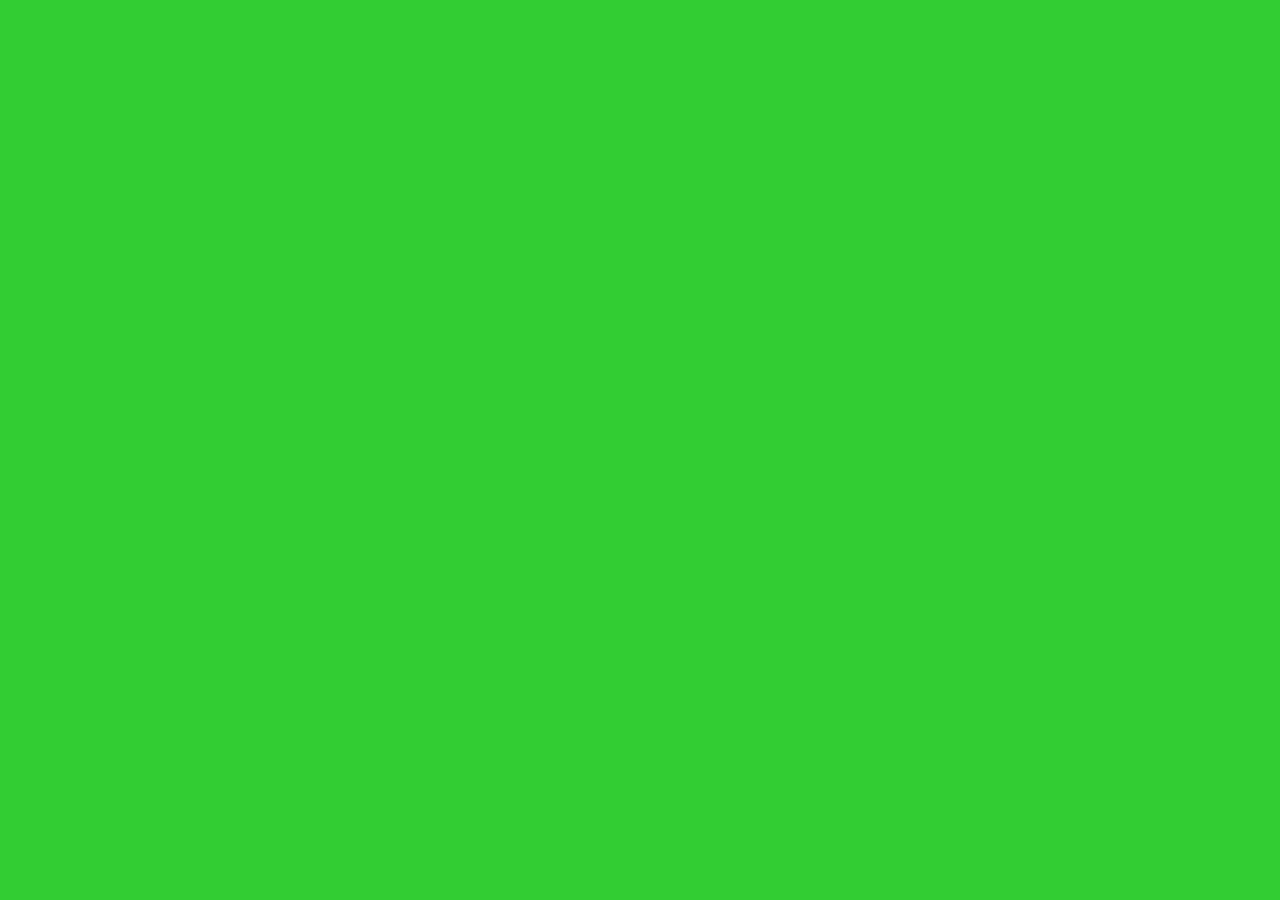
==== solution.html @ 6350dc40 "Add files via upload" ====
<!DOCTYPE html>
<html lang="en">

<!-- 
TODO: Change the background color for each device
[lightsalmon] Mobile Devices: 319px — 480px
[powderblue] iPads and Tablets: 481px — 1200px
[limegreen] Laptops: 1201px — 1600px
[seagreen] Desktops: 1601px and more
-->

<head>
  <meta charset="UTF-8">
  <meta name="viewport" content="width=device-width, initial-scale=1, minimum-scale=1" />

  <title>Document</title>
  <style>
    body {
      background-color: aquamarine;
    }

    @media (min-width: 319px) and (max-width: 480px) {
      body {
        background-color: lightsalmon;
      }
    }

    @media (min-width: 481px) and (max-width: 1200px) {
      body {
        background-color: powderblue;
      }
    }

    @media (min-width: 1201px) and (max-width: 1600px) {
      body {
        background-color: limegreen;
      }
    }

    @media (min-width: 1601px) {
      body {
        background-color: seagreen;
      }
    }
  </style>
</head>

<body>
</body>

</html>
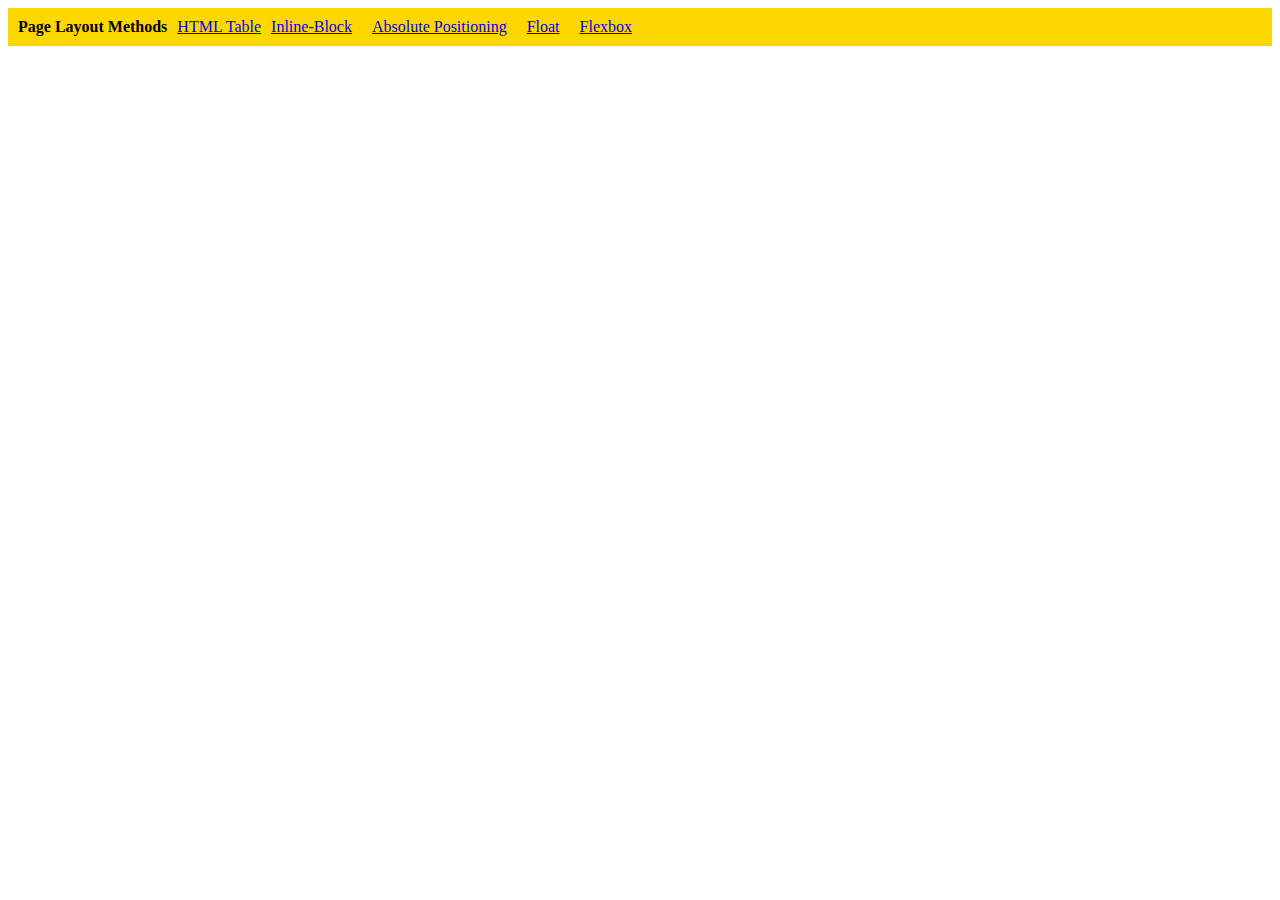
==== commit ad19db3c: "Add files via upload" ====
--- a/solution.html
+++ b/solution.html
@@ -1,51 +1,40 @@
 <!DOCTYPE html>
 <html lang="en">
 
-<!-- 
-TODO: Change the background color for each device
-[lightsalmon] Mobile Devices: 319px — 480px
-[powderblue] iPads and Tablets: 481px — 1200px
-[limegreen] Laptops: 1201px — 1600px
-[seagreen] Desktops: 1601px and more
--->
-
 <head>
   <meta charset="UTF-8">
-  <meta name="viewport" content="width=device-width, initial-scale=1, minimum-scale=1" />
-
-  <title>Document</title>
+  <meta name="viewport" content="width=device-width, initial-scale=1.0">
+  <title>Column Layout Methods</title>
   <style>
-    body {
-      background-color: aquamarine;
+    p {
+      font-weight: 700;
+      margin: 0;
     }
 
-    @media (min-width: 319px) and (max-width: 480px) {
-      body {
-        background-color: lightsalmon;
-      }
+    li {
+      list-style: none;
     }
 
-    @media (min-width: 481px) and (max-width: 1200px) {
-      body {
-        background-color: powderblue;
-      }
-    }
-
-    @media (min-width: 1201px) and (max-width: 1600px) {
-      body {
-        background-color: limegreen;
-      }
-    }
-
-    @media (min-width: 1601px) {
-      body {
-        background-color: seagreen;
-      }
+    .container {
+      padding: 10px;
+      background-color: gold;
+      display: flex;
+      gap: 10px;
     }
   </style>
 </head>
 
 <body>
+  <div class="container">
+    <p>Page Layout Methods</p>
+
+    <li><a href="./html-table.html">HTML Table</a></li>
+    <li><a href="./inline-block.html">Inline-Block</li>
+    <li><a href="./absolute-position.html">Absolute Positioning</li>
+    <li><a href="./float.html">Float</li>
+    <li><a href="./flex.html">Flexbox</li>
+
+  </div>
 </body>
 
 </html>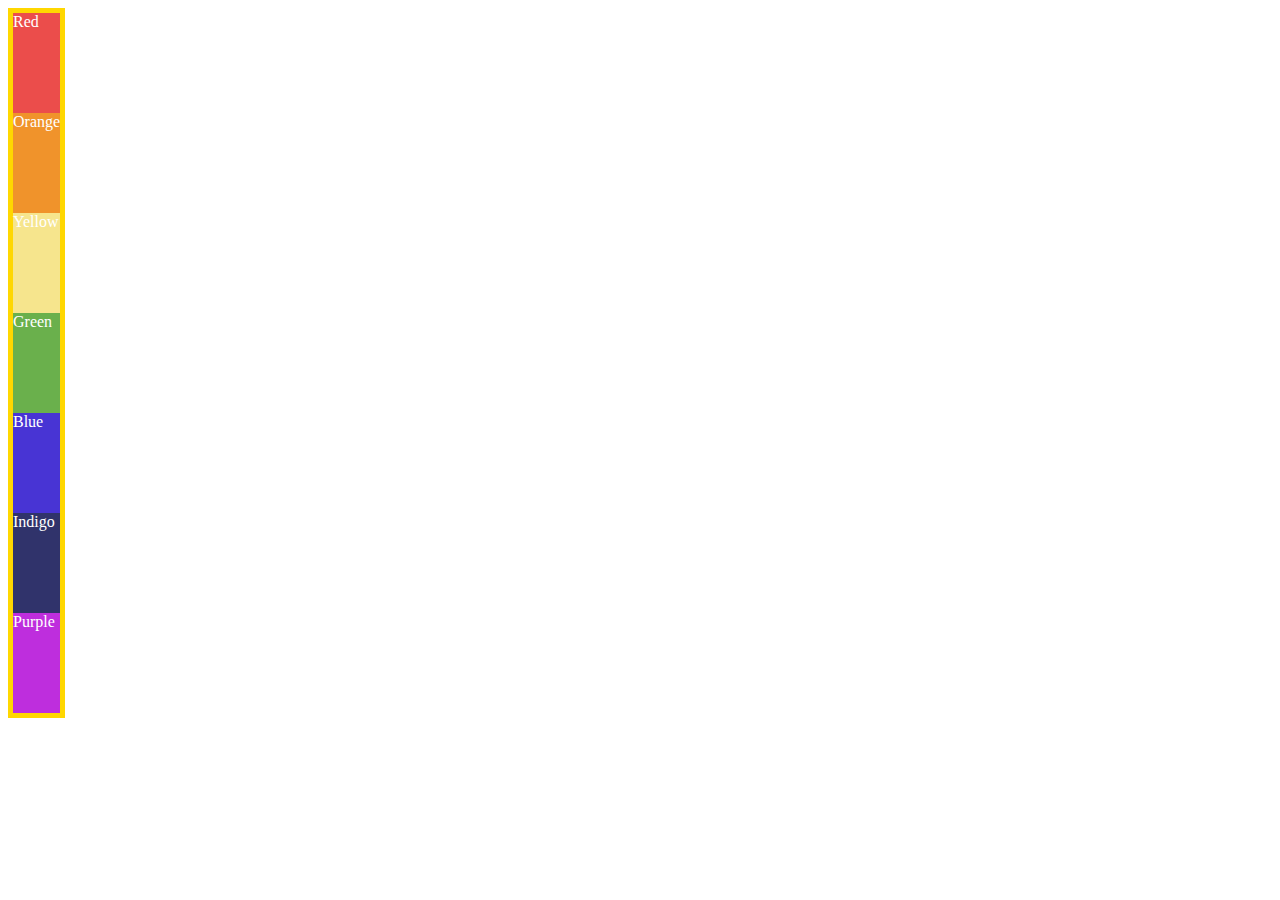
==== commit 9b144c90: "Add files via upload" ====
--- a/solution.html
+++ b/solution.html
@@ -4,36 +4,58 @@
 <head>
   <meta charset="UTF-8">
   <meta name="viewport" content="width=device-width, initial-scale=1.0">
-  <title>Column Layout Methods</title>
+  <title>Flex Direction</title>
   <style>
-    p {
-      font-weight: 700;
-      margin: 0;
+    .container {
+      color: white;
+      border: 5px solid gold;
+      display: inline-flex;
+      flex-direction: column;
     }
 
-    li {
-      list-style: none;
+    .container > * {
+      flex-basis: 100px;
     }
 
-    .container {
-      padding: 10px;
-      background-color: gold;
-      display: flex;
-      gap: 10px;
+    .red {
+      background-color: #eb4d4b;
+    }
+
+    .orange {
+      background-color: #f0932b;
+    }
+
+    .yellow {
+      background-color: #f6e58d;
+    }
+
+    .green {
+      background-color: #6ab04c;
+    }
+
+    .blue {
+      background-color: #4834d4;
+    }
+
+    .indigo {
+      background-color: #30336b;
+    }
+
+    .purple {
+      background-color: #be2edd;
     }
   </style>
 </head>
 
 <body>
   <div class="container">
-    <p>Page Layout Methods</p>
-
-    <li><a href="./html-table.html">HTML Table</a></li>
-    <li><a href="./inline-block.html">Inline-Block</li>
-    <li><a href="./absolute-position.html">Absolute Positioning</li>
-    <li><a href="./float.html">Float</li>
-    <li><a href="./flex.html">Flexbox</li>
-
+    <div class="red">Red</div>
+    <div class="orange">Orange</div>
+    <div class="yellow">Yellow</div>
+    <div class="green">Green</div>
+    <div class="blue">Blue</div>
+    <div class="indigo">Indigo</div>
+    <div class="purple">Purple</div>
   </div>
 </body>
 
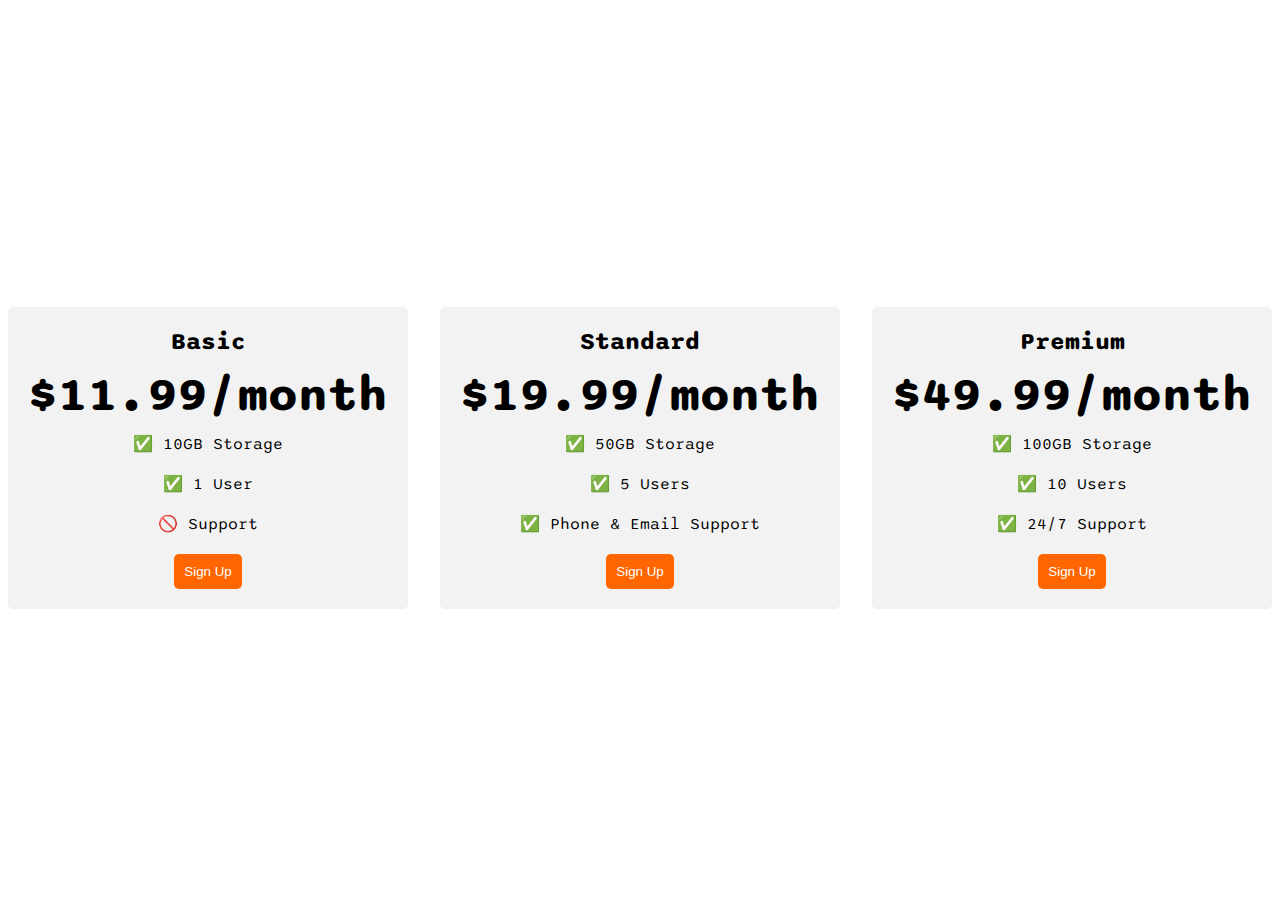
==== commit 18045062: "Add files via upload" ====
--- a/solution.html
+++ b/solution.html
@@ -1,62 +1,106 @@
 <!DOCTYPE html>
-<html lang="en">
+<html>
 
 <head>
-  <meta charset="UTF-8">
-  <meta name="viewport" content="width=device-width, initial-scale=1.0">
-  <title>Flex Direction</title>
+  <title>Flexbox Pricing Table</title>
+  <link rel="preconnect" href="https://fonts.googleapis.com">
+  <link rel="preconnect" href="https://fonts.gstatic.com" crossorigin>
+  <link href="https://fonts.googleapis.com/css2?family=Sono:wght@400;700&display=swap" rel="stylesheet">
   <style>
-    .container {
-      color: white;
-      border: 5px solid gold;
-      display: inline-flex;
-      flex-direction: column;
+    body {
+      font-family: 'Sono', sans-serif;
     }
 
-    .container > * {
-      flex-basis: 100px;
+    .pricing-container {
+      display: flex;
+      justify-content: center;
+      align-items: center;
+      height: 100vh;
+      gap: 2rem;
     }
 
-    .red {
-      background-color: #eb4d4b;
+    .pricing-plan {
+      flex: 1;
+      max-width: 400px;
+      padding: 20px;
+      background-color: #f2f2f2;
+      border-radius: 5px;
+      text-align: center;
     }
 
-    .orange {
-      background-color: #f0932b;
+    .plan-title {
+      font-size: 24px;
+      font-weight: bold;
+      margin-bottom: 10px;
     }
 
-    .yellow {
-      background-color: #f6e58d;
+    .plan-price {
+      font-size: 48px;
+      font-weight: bold;
+      margin-bottom: 10px;
     }
 
-    .green {
-      background-color: #6ab04c;
+    .plan-features {
+      list-style: none;
+      padding: 0;
+      margin: 0;
     }
 
-    .blue {
-      background-color: #4834d4;
+    .plan-features li {
+      margin-bottom: 20px;
     }
 
-    .indigo {
-      background-color: #30336b;
+    .plan-button {
+      padding: 10px;
+      background-color: #ff6600;
+      color: #fff;
+      border-radius: 5px;
+      border: none;
     }
 
-    .purple {
-      background-color: #be2edd;
+    @media (max-width: 1250px) {
+      .pricing-container {
+        flex-direction: column;
+        height: 100%;
+      }
     }
   </style>
 </head>
 
 <body>
-  <div class="container">
-    <div class="red">Red</div>
-    <div class="orange">Orange</div>
-    <div class="yellow">Yellow</div>
-    <div class="green">Green</div>
-    <div class="blue">Blue</div>
-    <div class="indigo">Indigo</div>
-    <div class="purple">Purple</div>
+  <div class="pricing-container">
+    <div class="pricing-plan">
+      <div class="plan-title">Basic</div>
+      <div class="plan-price">$11.99/month</div>
+      <ul class="plan-features">
+        <li>✅ 10GB Storage</li>
+        <li>✅ 1 User</li>
+        <li>🚫 Support</li>
+      </ul>
+      <button class="plan-button">Sign Up</a>
+    </div>
+    <div class="pricing-plan">
+      <div class="plan-title">Standard</div>
+      <div class="plan-price">$19.99/month</div>
+      <ul class="plan-features">
+        <li>✅ 50GB Storage</li>
+        <li>✅ 5 Users</li>
+        <li>✅ Phone &amp; Email Support</li>
+      </ul>
+      <button class="plan-button">Sign Up</a>
+    </div>
+    <div class="pricing-plan">
+      <div class="plan-title">Premium</div>
+      <div class="plan-price">$49.99/month</div>
+      <ul class="plan-features">
+        <li>✅ 100GB Storage</li>
+        <li>✅ 10 Users</li>
+        <li>✅ 24/7 Support</li>
+      </ul>
+      <button class="plan-button">Sign Up</a>
+    </div>
   </div>
+
 </body>
 
 </html>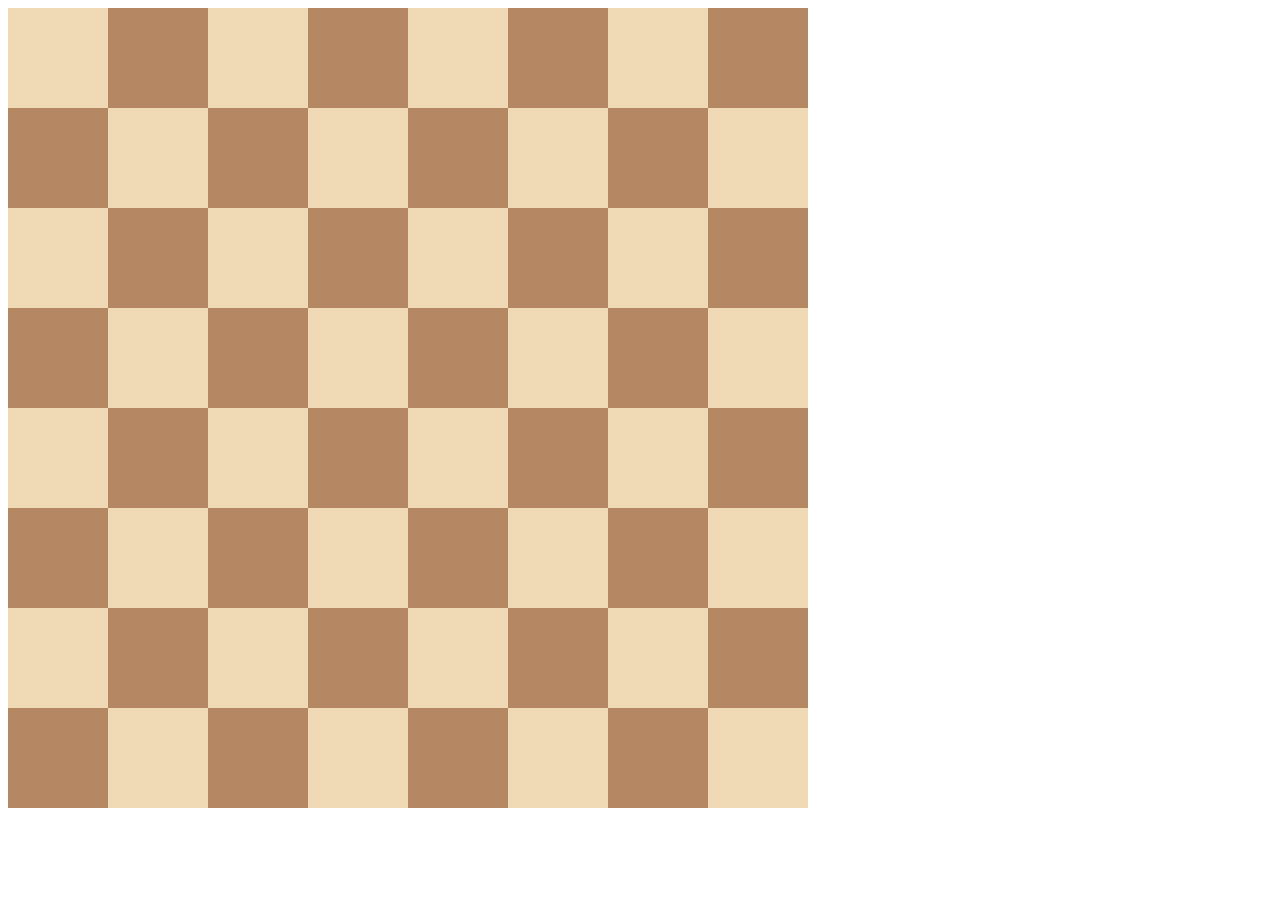
==== commit 229d019a: "Add files via upload" ====
--- a/solution.html
+++ b/solution.html
@@ -2,105 +2,96 @@
 <html>
 
 <head>
-  <title>Flexbox Pricing Table</title>
-  <link rel="preconnect" href="https://fonts.googleapis.com">
-  <link rel="preconnect" href="https://fonts.gstatic.com" crossorigin>
-  <link href="https://fonts.googleapis.com/css2?family=Sono:wght@400;700&display=swap" rel="stylesheet">
+  <title>Chessboard</title>
   <style>
-    body {
-      font-family: 'Sono', sans-serif;
+    .container {
+      width: 800px;
+      display: grid;
+      grid-template-columns: 1fr 1fr 1fr 1fr 1fr 1fr 1fr 1fr;
+      grid-template-rows: 1fr 1fr 1fr 1fr 1fr 1fr 1fr 1fr;
     }
 
-    .pricing-container {
-      display: flex;
-      justify-content: center;
-      align-items: center;
-      height: 100vh;
-      gap: 2rem;
+    .white {
+      height: 100px;
+      width: 100px;
+      background-color: #f0d9b5;
     }
 
-    .pricing-plan {
-      flex: 1;
-      max-width: 400px;
-      padding: 20px;
-      background-color: #f2f2f2;
-      border-radius: 5px;
-      text-align: center;
-    }
-
-    .plan-title {
-      font-size: 24px;
-      font-weight: bold;
-      margin-bottom: 10px;
-    }
-
-    .plan-price {
-      font-size: 48px;
-      font-weight: bold;
-      margin-bottom: 10px;
-    }
-
-    .plan-features {
-      list-style: none;
-      padding: 0;
-      margin: 0;
-    }
-
-    .plan-features li {
-      margin-bottom: 20px;
-    }
-
-    .plan-button {
-      padding: 10px;
-      background-color: #ff6600;
-      color: #fff;
-      border-radius: 5px;
-      border: none;
-    }
-
-    @media (max-width: 1250px) {
-      .pricing-container {
-        flex-direction: column;
-        height: 100%;
-      }
+    .black {
+      height: 100px;
+      width: 100px;
+      background-color: #b58863;
     }
   </style>
 </head>
 
 <body>
-  <div class="pricing-container">
-    <div class="pricing-plan">
-      <div class="plan-title">Basic</div>
-      <div class="plan-price">$11.99/month</div>
-      <ul class="plan-features">
-        <li>✅ 10GB Storage</li>
-        <li>✅ 1 User</li>
-        <li>🚫 Support</li>
-      </ul>
-      <button class="plan-button">Sign Up</a>
-    </div>
-    <div class="pricing-plan">
-      <div class="plan-title">Standard</div>
-      <div class="plan-price">$19.99/month</div>
-      <ul class="plan-features">
-        <li>✅ 50GB Storage</li>
-        <li>✅ 5 Users</li>
-        <li>✅ Phone &amp; Email Support</li>
-      </ul>
-      <button class="plan-button">Sign Up</a>
-    </div>
-    <div class="pricing-plan">
-      <div class="plan-title">Premium</div>
-      <div class="plan-price">$49.99/month</div>
-      <ul class="plan-features">
-        <li>✅ 100GB Storage</li>
-        <li>✅ 10 Users</li>
-        <li>✅ 24/7 Support</li>
-      </ul>
-      <button class="plan-button">Sign Up</a>
-    </div>
+  <div class="container">
+    <div class="white"></div>
+    <div class="black"></div>
+    <div class="white"></div>
+    <div class="black"></div>
+    <div class="white"></div>
+    <div class="black"></div>
+    <div class="white"></div>
+    <div class="black"></div>
+    <div class="black"></div>
+    <div class="white"></div>
+    <div class="black"></div>
+    <div class="white"></div>
+    <div class="black"></div>
+    <div class="white"></div>
+    <div class="black"></div>
+    <div class="white"></div>
+    <div class="white"></div>
+    <div class="black"></div>
+    <div class="white"></div>
+    <div class="black"></div>
+    <div class="white"></div>
+    <div class="black"></div>
+    <div class="white"></div>
+    <div class="black"></div>
+    <div class="black"></div>
+    <div class="white"></div>
+    <div class="black"></div>
+    <div class="white"></div>
+    <div class="black"></div>
+    <div class="white"></div>
+    <div class="black"></div>
+    <div class="white"></div>
+    <div class="white"></div>
+    <div class="black"></div>
+    <div class="white"></div>
+    <div class="black"></div>
+    <div class="white"></div>
+    <div class="black"></div>
+    <div class="white"></div>
+    <div class="black"></div>
+    <div class="black"></div>
+    <div class="white"></div>
+    <div class="black"></div>
+    <div class="white"></div>
+    <div class="black"></div>
+    <div class="white"></div>
+    <div class="black"></div>
+    <div class="white"></div>
+    <div class="white"></div>
+    <div class="black"></div>
+    <div class="white"></div>
+    <div class="black"></div>
+    <div class="white"></div>
+    <div class="black"></div>
+    <div class="white"></div>
+    <div class="black"></div>
+    <div class="black"></div>
+    <div class="white"></div>
+    <div class="black"></div>
+    <div class="white"></div>
+    <div class="black"></div>
+    <div class="white"></div>
+    <div class="black"></div>
+    <div class="white"></div>
   </div>
-
 </body>
 
 </html>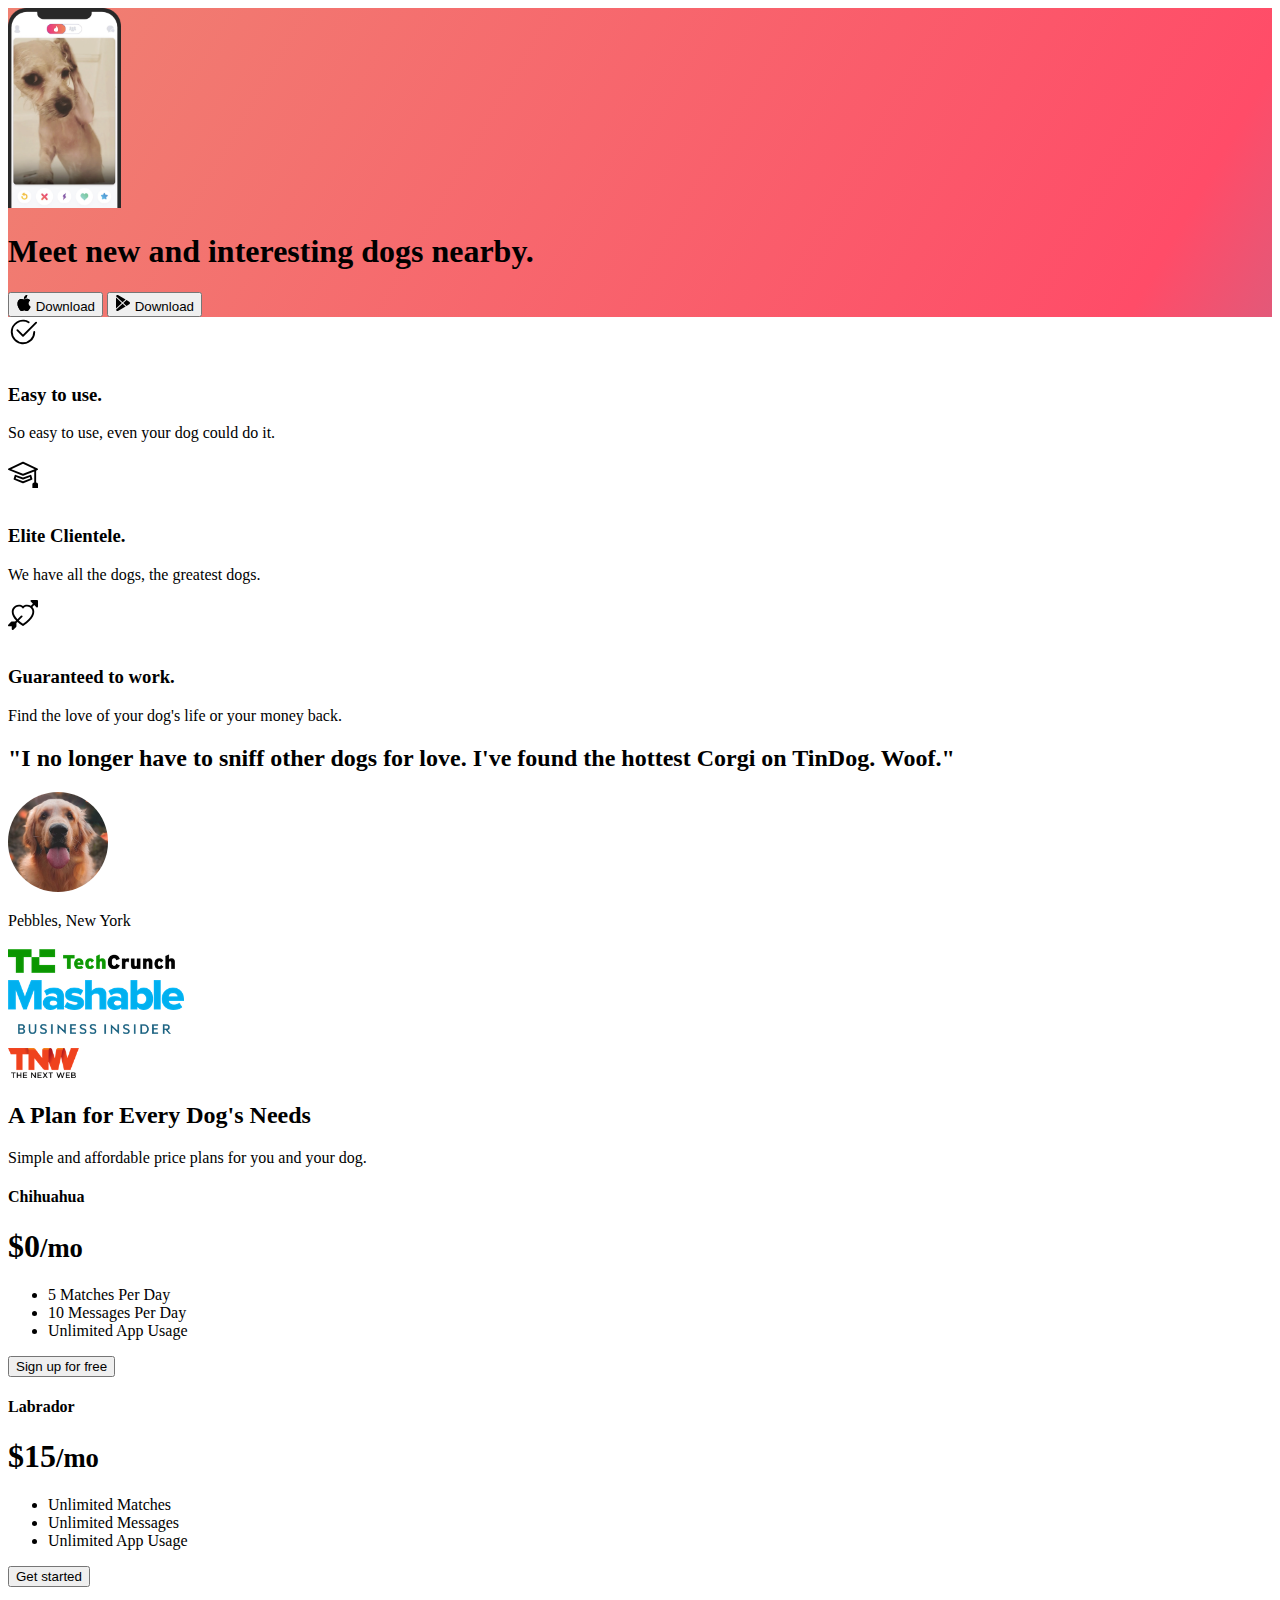
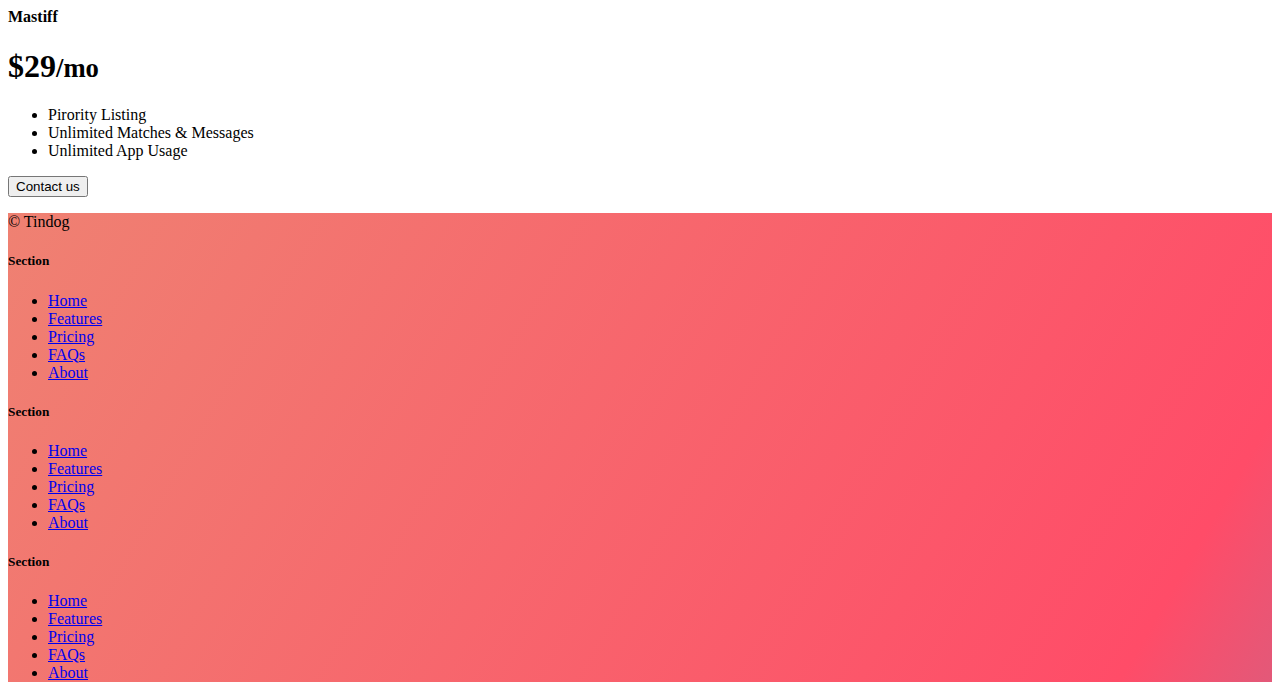
==== commit 1b728c4e: "Add files via upload" ====
--- a/solution.html
+++ b/solution.html
@@ -1,97 +1,243 @@
 <!DOCTYPE html>
-<html>
+<html lang="en">
 
 <head>
-  <title>Chessboard</title>
-  <style>
-    .container {
-      width: 800px;
-      display: grid;
-      grid-template-columns: 1fr 1fr 1fr 1fr 1fr 1fr 1fr 1fr;
-      grid-template-rows: 1fr 1fr 1fr 1fr 1fr 1fr 1fr 1fr;
-    }
-
-    .white {
-      height: 100px;
-      width: 100px;
-      background-color: #f0d9b5;
-    }
-
-    .black {
-      height: 100px;
-      width: 100px;
-      background-color: #b58863;
-    }
-  </style>
+  <meta charset="UTF-8">
+  <meta name="viewport" content="width=device-width, initial-scale=1.0">
+  <title>TinDog</title>
+  <link href="https://cdn.jsdelivr.net/npm/bootstrap@5.3.0-alpha3/dist/css/bootstrap.min.css" rel="stylesheet"
+    integrity="sha384-KK94CHFLLe+nY2dmCWGMq91rCGa5gtU4mk92HdvYe+M/SXH301p5ILy+dN9+nJOZ" crossorigin="anonymous">
+  <link rel="stylesheet" href="./css/solution.css">
 </head>
 
 <body>
-  <div class="container">
-    <div class="white"></div>
-    <div class="black"></div>
-    <div class="white"></div>
-    <div class="black"></div>
-    <div class="white"></div>
-    <div class="black"></div>
-    <div class="white"></div>
-    <div class="black"></div>
-    <div class="black"></div>
-    <div class="white"></div>
-    <div class="black"></div>
-    <div class="white"></div>
-    <div class="black"></div>
-    <div class="white"></div>
-    <div class="black"></div>
-    <div class="white"></div>
-    <div class="white"></div>
-    <div class="black"></div>
-    <div class="white"></div>
-    <div class="black"></div>
-    <div class="white"></div>
-    <div class="black"></div>
-    <div class="white"></div>
-    <div class="black"></div>
-    <div class="black"></div>
-    <div class="white"></div>
-    <div class="black"></div>
-    <div class="white"></div>
-    <div class="black"></div>
-    <div class="white"></div>
-    <div class="black"></div>
-    <div class="white"></div>
-    <div class="white"></div>
-    <div class="black"></div>
-    <div class="white"></div>
-    <div class="black"></div>
-    <div class="white"></div>
-    <div class="black"></div>
-    <div class="white"></div>
-    <div class="black"></div>
-    <div class="black"></div>
-    <div class="white"></div>
-    <div class="black"></div>
-    <div class="white"></div>
-    <div class="black"></div>
-    <div class="white"></div>
-    <div class="black"></div>
-    <div class="white"></div>
-    <div class="white"></div>
-    <div class="black"></div>
-    <div class="white"></div>
-    <div class="black"></div>
-    <div class="white"></div>
-    <div class="black"></div>
-    <div class="white"></div>
-    <div class="black"></div>
-    <div class="black"></div>
-    <div class="white"></div>
-    <div class="black"></div>
-    <div class="white"></div>
-    <div class="black"></div>
-    <div class="white"></div>
-    <div class="black"></div>
-    <div class="white"></div>
-  </div>
+
+
+  <!-- Title -->
+  <section id="title" class="gradient-background">
+
+    <div class="container col-xxl-8 px-4 pt-5">
+      <div class="row flex-lg-row-reverse align-items-center g-5 pt-5">
+        <div class="col-10 col-sm-8 col-lg-6">
+          <img src="./images/iphone.png" class="d-block mx-lg-auto img-fluid" alt="Bootstrap Themes" height="200"
+            loading="lazy">
+        </div>
+        <div class="col-lg-6">
+          <h1 class="display-5 fw-bold text-body-emphasis lh-1 mb-3">Meet new and interesting dogs nearby.</h1>
+
+          <div class="d-grid gap-2 d-md-flex justify-content-md-start">
+            <button type="button" class="btn btn-light btn-lg px-4 me-md-2"><svg xmlns="http://www.w3.org/2000/svg"
+                width="16" height="16" fill="currentColor" class="bi bi-apple mb-1" viewBox="0 0 16 16">
+                <path
+                  d="M11.182.008C11.148-.03 9.923.023 8.857 1.18c-1.066 1.156-.902 2.482-.878 2.516.024.034 1.52.087 2.475-1.258.955-1.345.762-2.391.728-2.43Zm3.314 11.733c-.048-.096-2.325-1.234-2.113-3.422.212-2.189 1.675-2.789 1.698-2.854.023-.065-.597-.79-1.254-1.157a3.692 3.692 0 0 0-1.563-.434c-.108-.003-.483-.095-1.254.116-.508.139-1.653.589-1.968.607-.316.018-1.256-.522-2.267-.665-.647-.125-1.333.131-1.824.328-.49.196-1.422.754-2.074 2.237-.652 1.482-.311 3.83-.067 4.56.244.729.625 1.924 1.273 2.796.576.984 1.34 1.667 1.659 1.899.319.232 1.219.386 1.843.067.502-.308 1.408-.485 1.766-.472.357.013 1.061.154 1.782.539.571.197 1.111.115 1.652-.105.541-.221 1.324-1.059 2.238-2.758.347-.79.505-1.217.473-1.282Z" />
+                <path
+                  d="M11.182.008C11.148-.03 9.923.023 8.857 1.18c-1.066 1.156-.902 2.482-.878 2.516.024.034 1.52.087 2.475-1.258.955-1.345.762-2.391.728-2.43Zm3.314 11.733c-.048-.096-2.325-1.234-2.113-3.422.212-2.189 1.675-2.789 1.698-2.854.023-.065-.597-.79-1.254-1.157a3.692 3.692 0 0 0-1.563-.434c-.108-.003-.483-.095-1.254.116-.508.139-1.653.589-1.968.607-.316.018-1.256-.522-2.267-.665-.647-.125-1.333.131-1.824.328-.49.196-1.422.754-2.074 2.237-.652 1.482-.311 3.83-.067 4.56.244.729.625 1.924 1.273 2.796.576.984 1.34 1.667 1.659 1.899.319.232 1.219.386 1.843.067.502-.308 1.408-.485 1.766-.472.357.013 1.061.154 1.782.539.571.197 1.111.115 1.652-.105.541-.221 1.324-1.059 2.238-2.758.347-.79.505-1.217.473-1.282Z" />
+              </svg> Download</button>
+            <button type="button" class="btn btn-outline-light btn-lg px-4"><svg xmlns="http://www.w3.org/2000/svg"
+                width="16" height="16" fill="currentColor" class="bi bi-google-play mb-1" viewBox="0 0 16 16">
+                <path
+                  d="M14.222 9.374c1.037-.61 1.037-2.137 0-2.748L11.528 5.04 8.32 8l3.207 2.96 2.694-1.586Zm-3.595 2.116L7.583 8.68 1.03 14.73c.201 1.029 1.36 1.61 2.303 1.055l7.294-4.295ZM1 13.396V2.603L6.846 8 1 13.396ZM1.03 1.27l6.553 6.05 3.044-2.81L3.333.215C2.39-.341 1.231.24 1.03 1.27Z" />
+              </svg> Download</button>
+          </div>
+        </div>
+      </div>
+    </div>
+  </section>
+  <!-- Features -->
+  <section id="features">
+    <div class="container mt-5">
+      <div class="row g-4 py-5 row-cols-1 row-cols-lg-3">
+        <div class="col d-flex align-items-start">
+          <div
+            class="icon-square text-body-emphasis bg-body-secondary d-inline-flex align-items-center justify-content-center fs-4 flex-shrink-0 me-3">
+            <svg xmlns="http://www.w3.org/2000/svg" height="30" fill="currentColor" class="bi bi-check2-circle"
+              viewBox="0 0 16 16">
+              <path
+                d="M2.5 8a5.5 5.5 0 0 1 8.25-4.764.5.5 0 0 0 .5-.866A6.5 6.5 0 1 0 14.5 8a.5.5 0 0 0-1 0 5.5 5.5 0 1 1-11 0z" />
+              <path
+                d="M15.354 3.354a.5.5 0 0 0-.708-.708L8 9.293 5.354 6.646a.5.5 0 1 0-.708.708l3 3a.5.5 0 0 0 .708 0l7-7z" />
+            </svg>
+          </div>
+          <div>
+            <h3 class="fs-2">Easy to use.</h3>
+            <p>So easy to use, even your dog could do it.</p>
+
+          </div>
+        </div>
+        <div class="col d-flex align-items-start">
+          <div
+            class="icon-square text-body-emphasis bg-body-secondary d-inline-flex align-items-center justify-content-center fs-4 flex-shrink-0 me-3">
+            <svg xmlns="http://www.w3.org/2000/svg" height="30" fill="currentColor" class="bi bi-mortarboard"
+              viewBox="0 0 16 16">
+              <path
+                d="M8.211 2.047a.5.5 0 0 0-.422 0l-7.5 3.5a.5.5 0 0 0 .025.917l7.5 3a.5.5 0 0 0 .372 0L14 7.14V13a1 1 0 0 0-1 1v2h3v-2a1 1 0 0 0-1-1V6.739l.686-.275a.5.5 0 0 0 .025-.917l-7.5-3.5ZM8 8.46 1.758 5.965 8 3.052l6.242 2.913L8 8.46Z" />
+              <path
+                d="M4.176 9.032a.5.5 0 0 0-.656.327l-.5 1.7a.5.5 0 0 0 .294.605l4.5 1.8a.5.5 0 0 0 .372 0l4.5-1.8a.5.5 0 0 0 .294-.605l-.5-1.7a.5.5 0 0 0-.656-.327L8 10.466 4.176 9.032Zm-.068 1.873.22-.748 3.496 1.311a.5.5 0 0 0 .352 0l3.496-1.311.22.748L8 12.46l-3.892-1.556Z" />
+            </svg>
+          </div>
+          <div>
+            <h3 class="fs-2">Elite Clientele.</h3>
+            <p>We have all the dogs, the greatest dogs.</p>
+
+          </div>
+        </div>
+        <div class="col d-flex align-items-start">
+          <div
+            class="icon-square text-body-emphasis bg-body-secondary d-inline-flex align-items-center justify-content-center fs-4 flex-shrink-0 me-3">
+            <svg xmlns="http://www.w3.org/2000/svg" height="30" fill="currentColor" class="bi bi-arrow-through-heart"
+              viewBox="0 0 16 16">
+              <path fill-rule="evenodd"
+                d="M2.854 15.854A.5.5 0 0 1 2 15.5V14H.5a.5.5 0 0 1-.354-.854l1.5-1.5A.5.5 0 0 1 2 11.5h1.793l.53-.53c-.771-.802-1.328-1.58-1.704-2.32-.798-1.575-.775-2.996-.213-4.092C3.426 2.565 6.18 1.809 8 3.233c1.25-.98 2.944-.928 4.212-.152L13.292 2 12.147.854A.5.5 0 0 1 12.5 0h3a.5.5 0 0 1 .5.5v3a.5.5 0 0 1-.854.354L14 2.707l-1.006 1.006c.236.248.44.531.6.845.562 1.096.585 2.517-.213 4.092-.793 1.563-2.395 3.288-5.105 5.08L8 13.912l-.276-.182a21.86 21.86 0 0 1-2.685-2.062l-.539.54V14a.5.5 0 0 1-.146.354l-1.5 1.5Zm2.893-4.894A20.419 20.419 0 0 0 8 12.71c2.456-1.666 3.827-3.207 4.489-4.512.679-1.34.607-2.42.215-3.185-.817-1.595-3.087-2.054-4.346-.761L8 4.62l-.358-.368c-1.259-1.293-3.53-.834-4.346.761-.392.766-.464 1.845.215 3.185.323.636.815 1.33 1.519 2.065l1.866-1.867a.5.5 0 1 1 .708.708L5.747 10.96Z" />
+            </svg>
+          </div>
+          <div>
+            <h3 class="fs-2">Guaranteed to work.</h3>
+            <p>Find the love of your dog's life or your money back.</p>
+
+          </div>
+        </div>
+      </div>
+    </div>
+  </section>
+  <!-- Testimonial -->
+  <section id="testimonial">
+    <div class="my-5">
+      <div class="p-5 text-center bg-body-tertiary">
+        <div class="container py-5">
+          <h2 class="text-body-emphasis">"I no longer have to sniff other dogs for love. I've found the hottest Corgi on
+            TinDog. Woof."</h2>
+          <img class="profile-img mt-5" src="./images/dog-img.jpg" alt="dog image">
+          <p class="col-lg-8 mx-auto lead mt-2">
+            Pebbles, New York
+          </p>
+        </div>
+
+        <div class="container">
+          <div class="row">
+            <div class="col-lg-3 col-sm-12">
+              <img src="./images/techcrunch.png" alt="techcrunch" height="30">
+            </div>
+            <div class="col-lg-3 col-sm-12">
+              <img src="./images/mashable.png" alt="mashable" height="30">
+            </div>
+            <div class="col-lg-3 col-sm-12">
+              <img src="./images/bizinsider.png" alt="bizinsider" height="30">
+            </div>
+            <div class="col-lg-3 col-sm-12">
+              <img src="./images/tnw.png" alt="tnw" height="30">
+            </div>
+          </div>
+        </div>
+      </div>
+    </div>
+  </section>
+  <!-- Pricing -->
+  <section id="pricing">
+    <div class="container">
+      <div class="pricing-header p-3 pb-md-4 mx-auto text-center">
+        <h2 class="display-4 fw-normal">A Plan for Every Dog's Needs</h2>
+        <p class="fs-5 text-body-secondary">Simple and affordable price plans for you and your dog.
+      </div>
+      <div class="row row-cols-1 row-cols-md-3 mb-3 text-center">
+        <div class="col">
+          <div class="card mb-4 rounded-3 shadow-sm">
+            <div class="card-header py-3">
+              <h4 class="my-0 fw-normal">Chihuahua</h4>
+            </div>
+            <div class="card-body">
+              <h1 class="card-title pricing-card-title">$0<small class="text-body-secondary fw-light">/mo</small></h1>
+              <ul class="list-unstyled mt-3 mb-4">
+                <li>5 Matches Per Day</li>
+                <li>10 Messages Per Day</li>
+                <li>Unlimited App Usage</li>
+              </ul>
+              <button type="button" class="w-100 btn btn-lg btn-outline-dark">Sign up for free</button>
+            </div>
+          </div>
+        </div>
+        <div class="col">
+          <div class="card mb-4 rounded-3 shadow-sm">
+            <div class="card-header py-3">
+              <h4 class="my-0 fw-normal">Labrador</h4>
+            </div>
+            <div class="card-body">
+              <h1 class="card-title pricing-card-title">$15<small class="text-body-secondary fw-light">/mo</small></h1>
+              <ul class="list-unstyled mt-3 mb-4">
+                <li>Unlimited Matches</li>
+                <li>Unlimited Messages</li>
+                <li>Unlimited App Usage</li>
+              </ul>
+              <button type="button" class="w-100 btn btn-lg btn-dark">Get started</button>
+            </div>
+          </div>
+        </div>
+        <div class="col">
+          <div class="card mb-4 rounded-3 shadow-sm border-dark">
+            <div class="card-header py-3 text-bg-dark border-dark">
+              <h4 class="my-0 fw-normal">Mastiff</h4>
+            </div>
+            <div class="card-body">
+              <h1 class="card-title pricing-card-title">$29<small class="text-body-secondary fw-light">/mo</small></h1>
+              <ul class="list-unstyled mt-3 mb-4">
+                <li>Pirority Listing</li>
+                <li>Unlimited Matches & Messages</li>
+                <li>Unlimited App Usage</li>
+              </ul>
+              <button type="button" class="w-100 btn btn-lg btn-dark">Contact us</button>
+            </div>
+          </div>
+        </div>
+      </div>
+    </div>
+  </section>
+  <!-- Footer -->
+  <section id="contact" class="gradient-background">
+    <div class="container ">
+      <footer class="row row-cols-1 row-cols-sm-2 row-cols-md-5 py-5 mt-5 border-top">
+        <div class="col mb-3">
+
+          <p class="text-body-secondary">© Tindog</p>
+        </div>
+
+        <div class="col mb-3">
+
+        </div>
+
+        <div class="col mb-3">
+          <h5>Section</h5>
+          <ul class="nav flex-column">
+            <li class="nav-item mb-2"><a href="#" class="nav-link p-0 text-body-secondary">Home</a></li>
+            <li class="nav-item mb-2"><a href="#" class="nav-link p-0 text-body-secondary">Features</a></li>
+            <li class="nav-item mb-2"><a href="#" class="nav-link p-0 text-body-secondary">Pricing</a></li>
+            <li class="nav-item mb-2"><a href="#" class="nav-link p-0 text-body-secondary">FAQs</a></li>
+            <li class="nav-item mb-2"><a href="#" class="nav-link p-0 text-body-secondary">About</a></li>
+          </ul>
+        </div>
+
+        <div class="col mb-3">
+          <h5>Section</h5>
+          <ul class="nav flex-column">
+            <li class="nav-item mb-2"><a href="#" class="nav-link p-0 text-body-secondary">Home</a></li>
+            <li class="nav-item mb-2"><a href="#" class="nav-link p-0 text-body-secondary">Features</a></li>
+            <li class="nav-item mb-2"><a href="#" class="nav-link p-0 text-body-secondary">Pricing</a></li>
+            <li class="nav-item mb-2"><a href="#" class="nav-link p-0 text-body-secondary">FAQs</a></li>
+            <li class="nav-item mb-2"><a href="#" class="nav-link p-0 text-body-secondary">About</a></li>
+          </ul>
+        </div>
+
+        <div class="col mb-3">
+          <h5>Section</h5>
+          <ul class="nav flex-column">
+            <li class="nav-item mb-2"><a href="#" class="nav-link p-0 text-body-secondary">Home</a></li>
+            <li class="nav-item mb-2"><a href="#" class="nav-link p-0 text-body-secondary">Features</a></li>
+            <li class="nav-item mb-2"><a href="#" class="nav-link p-0 text-body-secondary">Pricing</a></li>
+            <li class="nav-item mb-2"><a href="#" class="nav-link p-0 text-body-secondary">FAQs</a></li>
+            <li class="nav-item mb-2"><a href="#" class="nav-link p-0 text-body-secondary">About</a></li>
+          </ul>
+        </div>
+      </footer>
+    </div>
+  </section>
 </body>
 
 </html>--- a/css/solution.css
+++ b/css/solution.css
@@ -0,0 +1,28 @@
+.gradient-background {
+  background: linear-gradient(300deg, #00bfff, #ff4c68, #ef8172);
+  background-size: 180% 180%;
+  animation: gradient-animation 18s ease infinite;
+}
+
+@keyframes gradient-animation {
+  0% {
+    background-position: 0% 50%;
+  }
+  50% {
+    background-position: 100% 50%;
+  }
+  100% {
+    background-position: 0% 50%;
+  }
+}
+
+.icon-square {
+  width: 3rem;
+  height: 3rem;
+  border-radius: 0.75rem;
+}
+
+.profile-img {
+  border-radius: 50%;
+  height: 100px;
+}
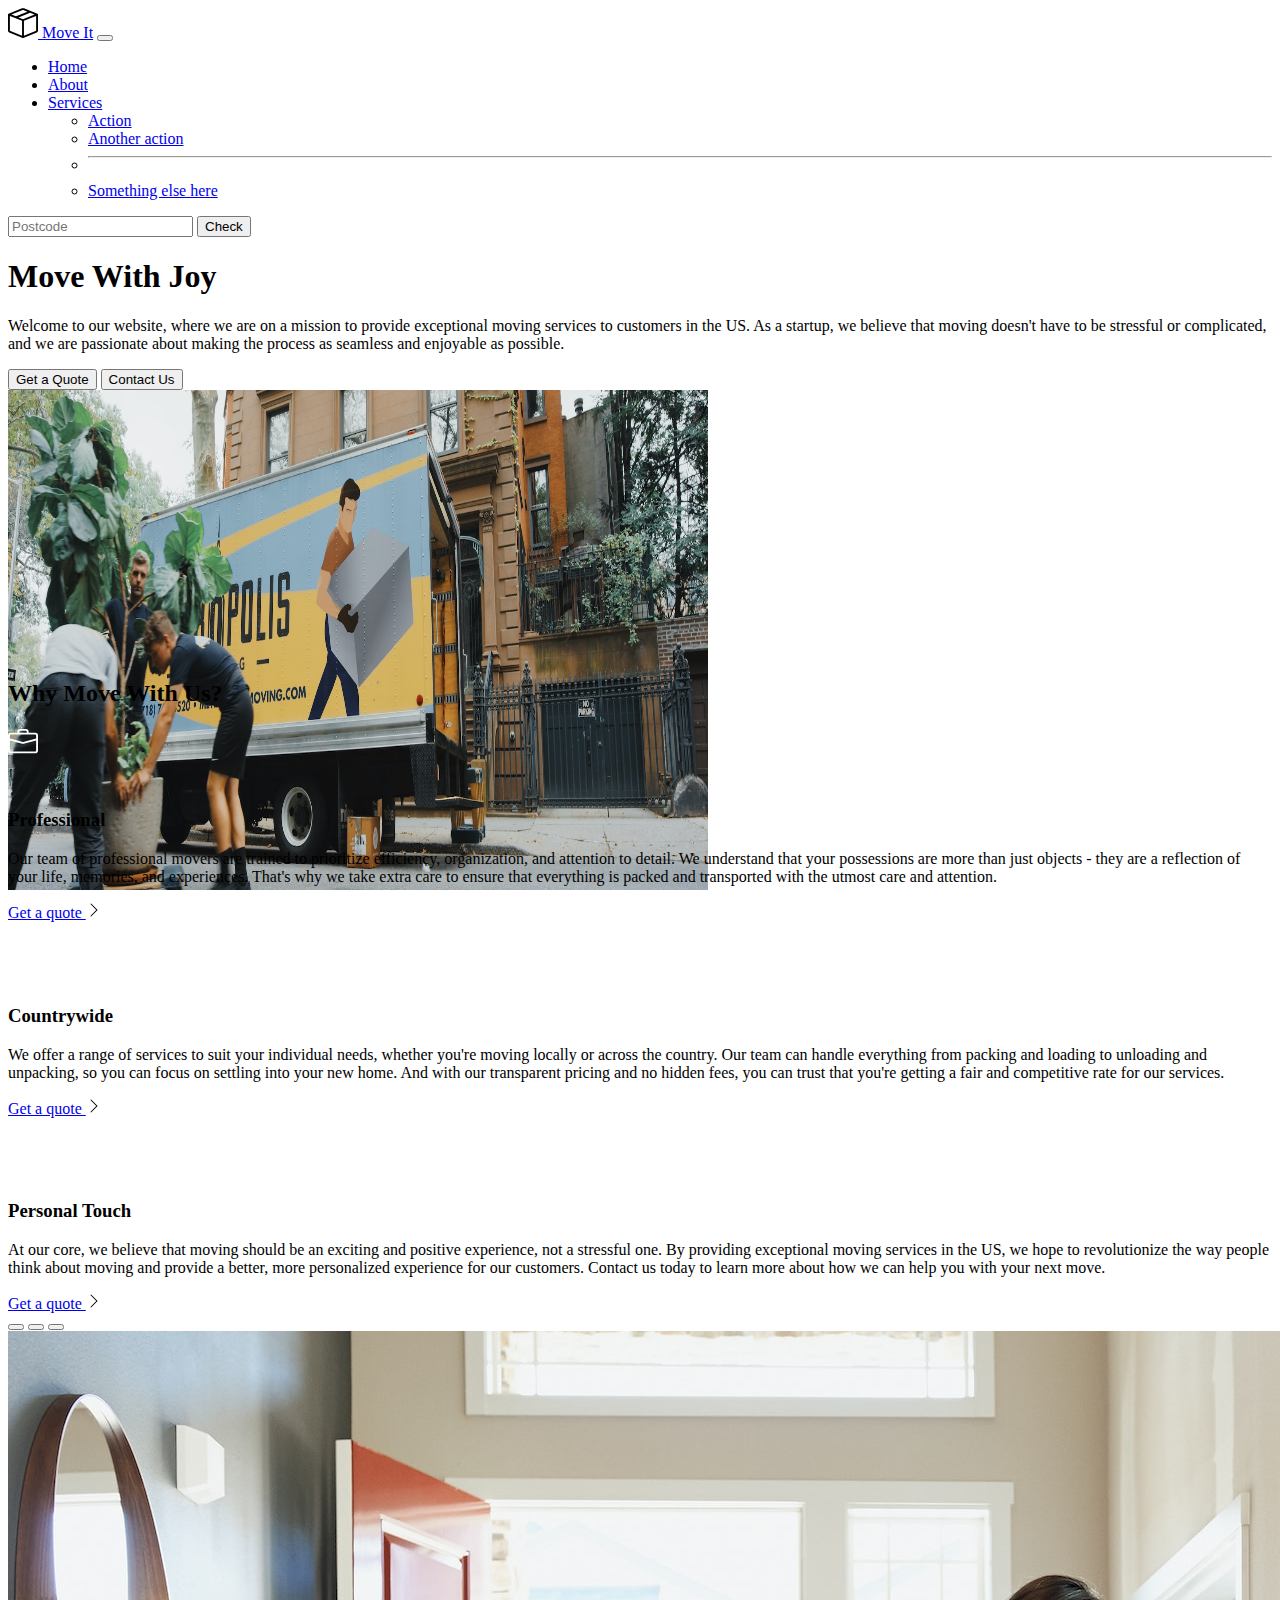
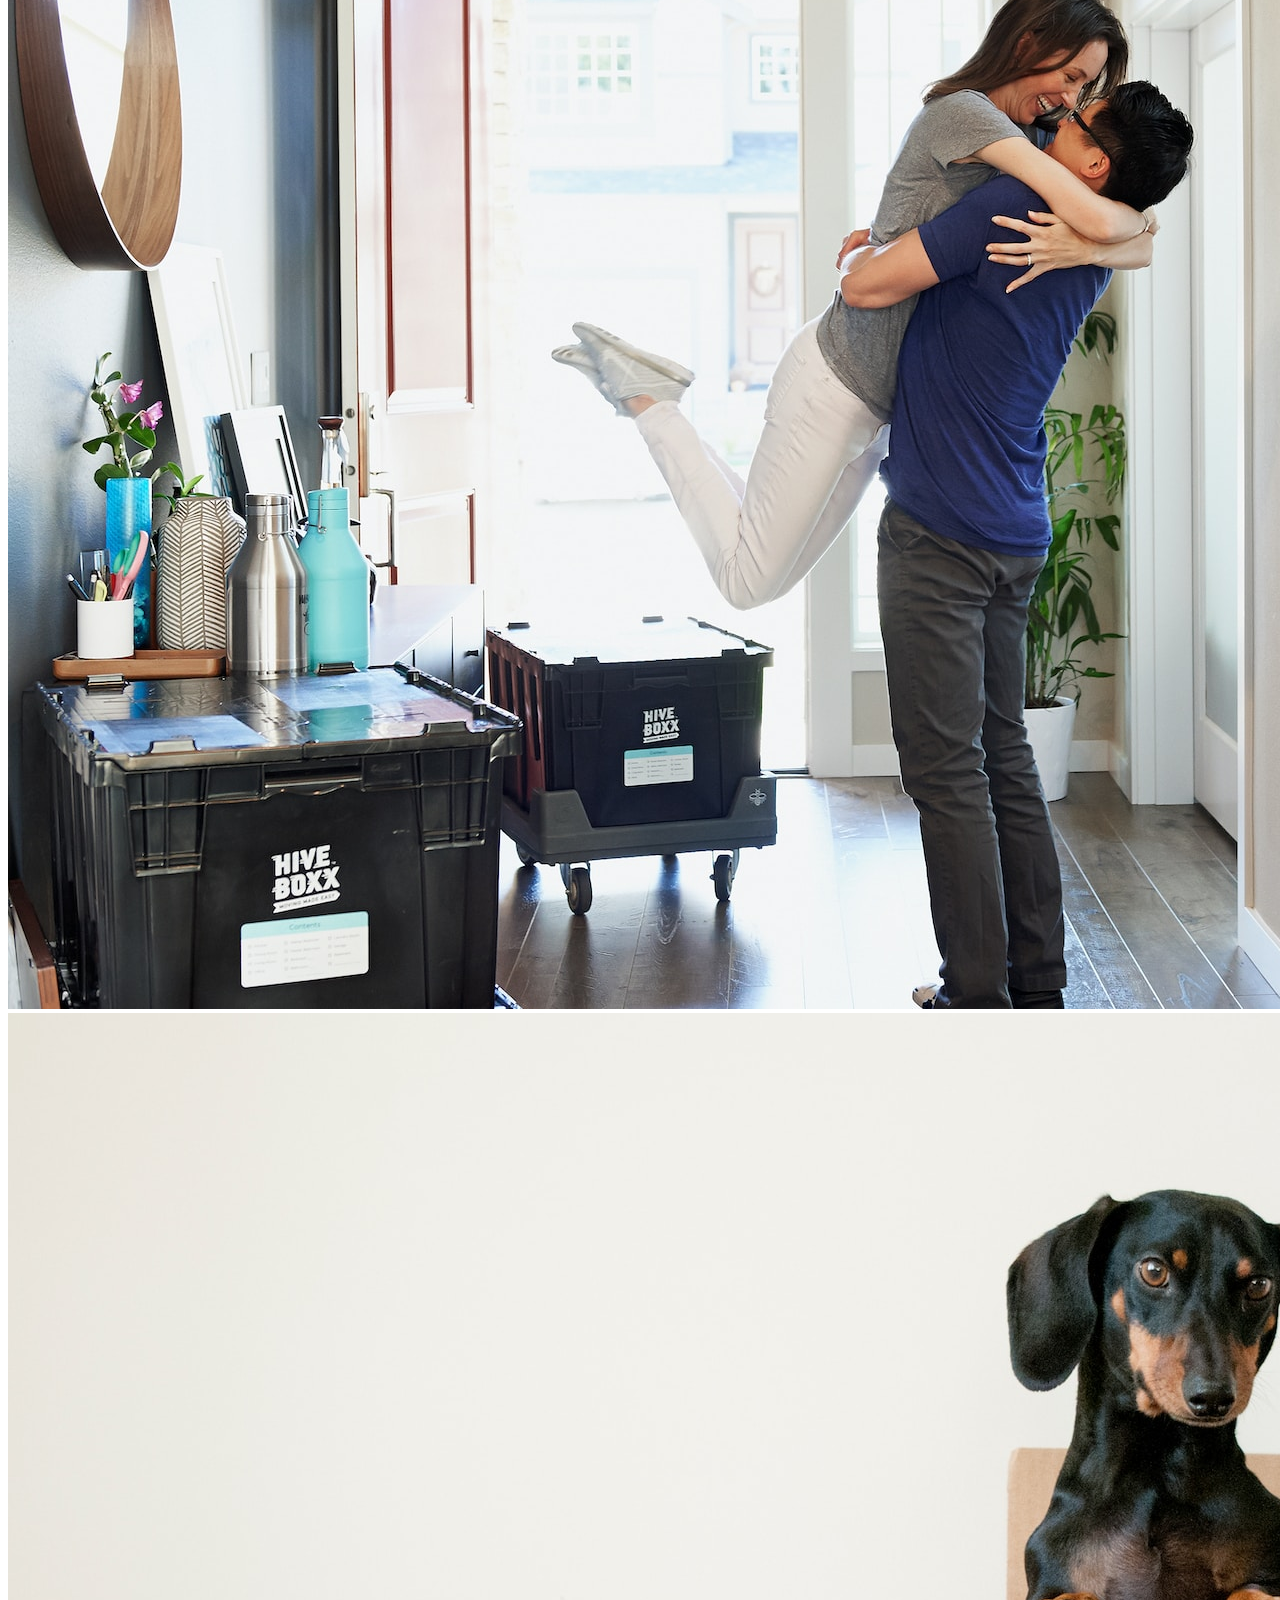
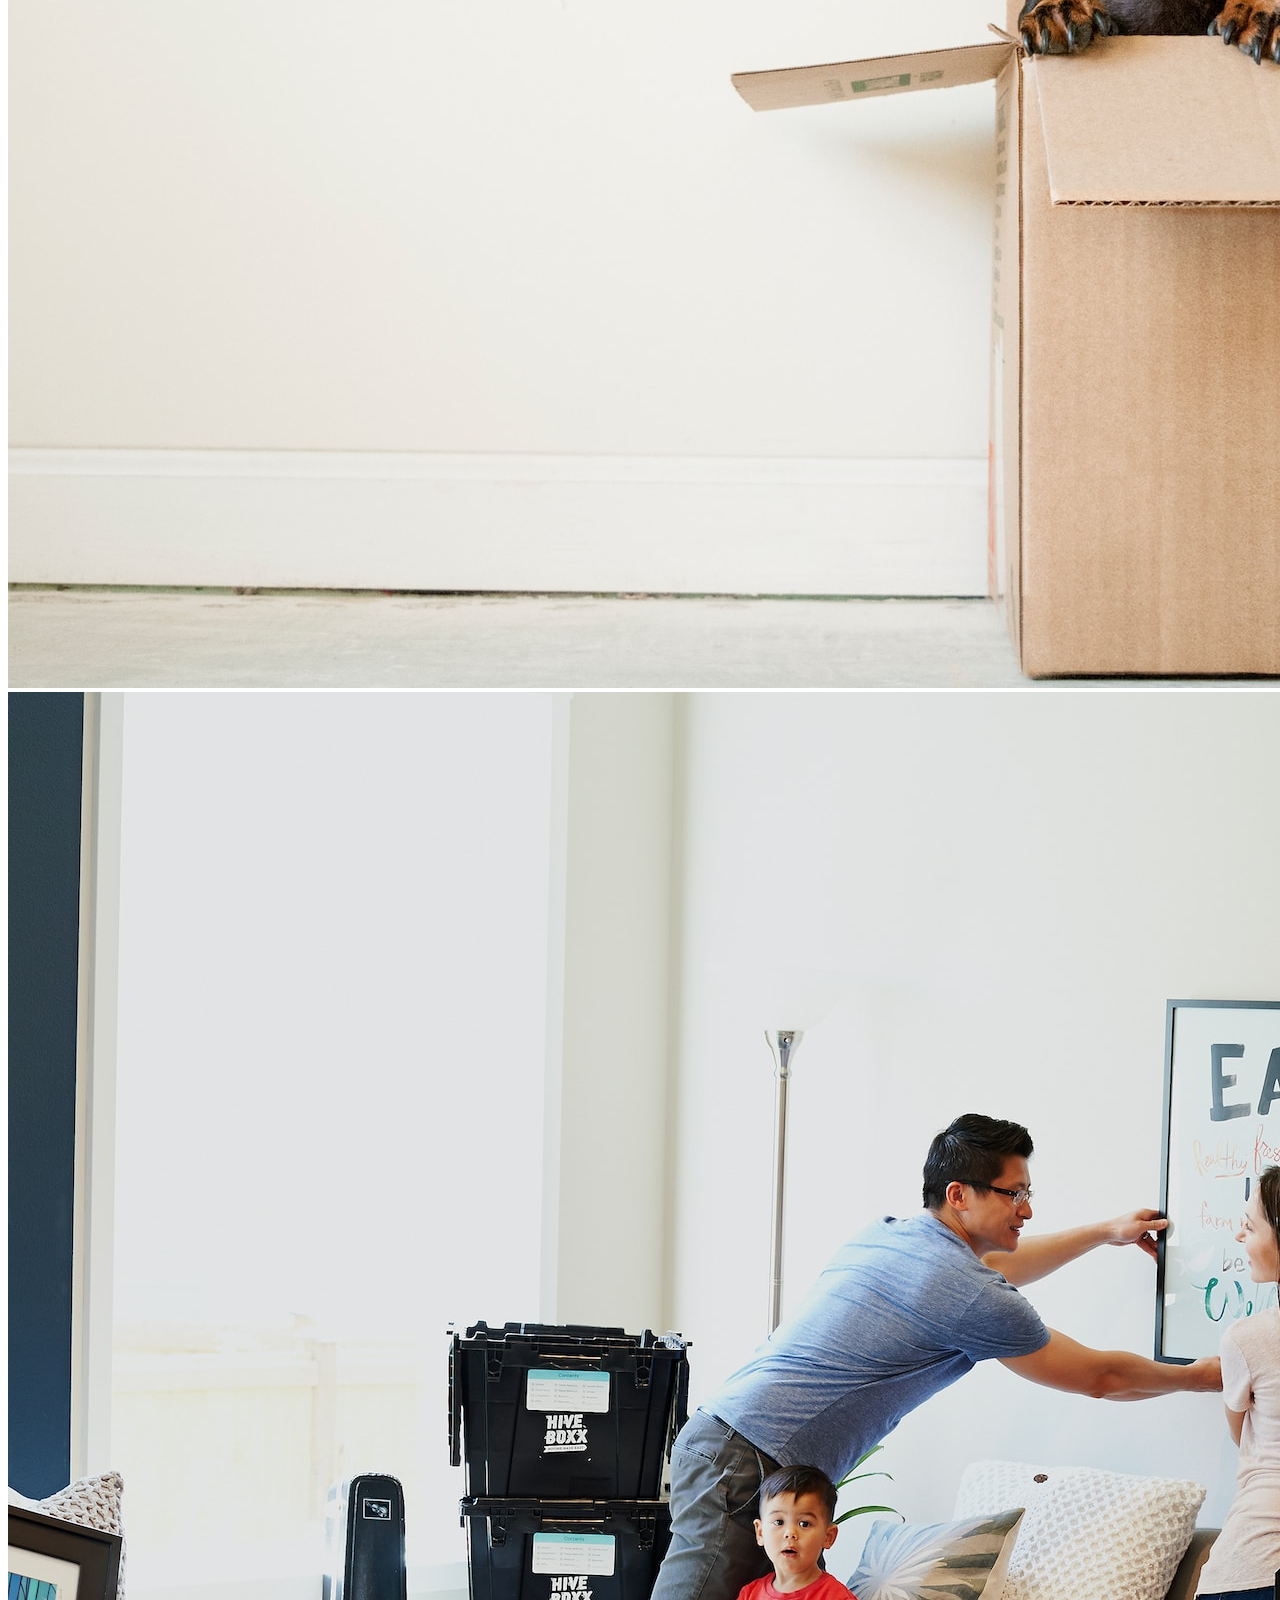
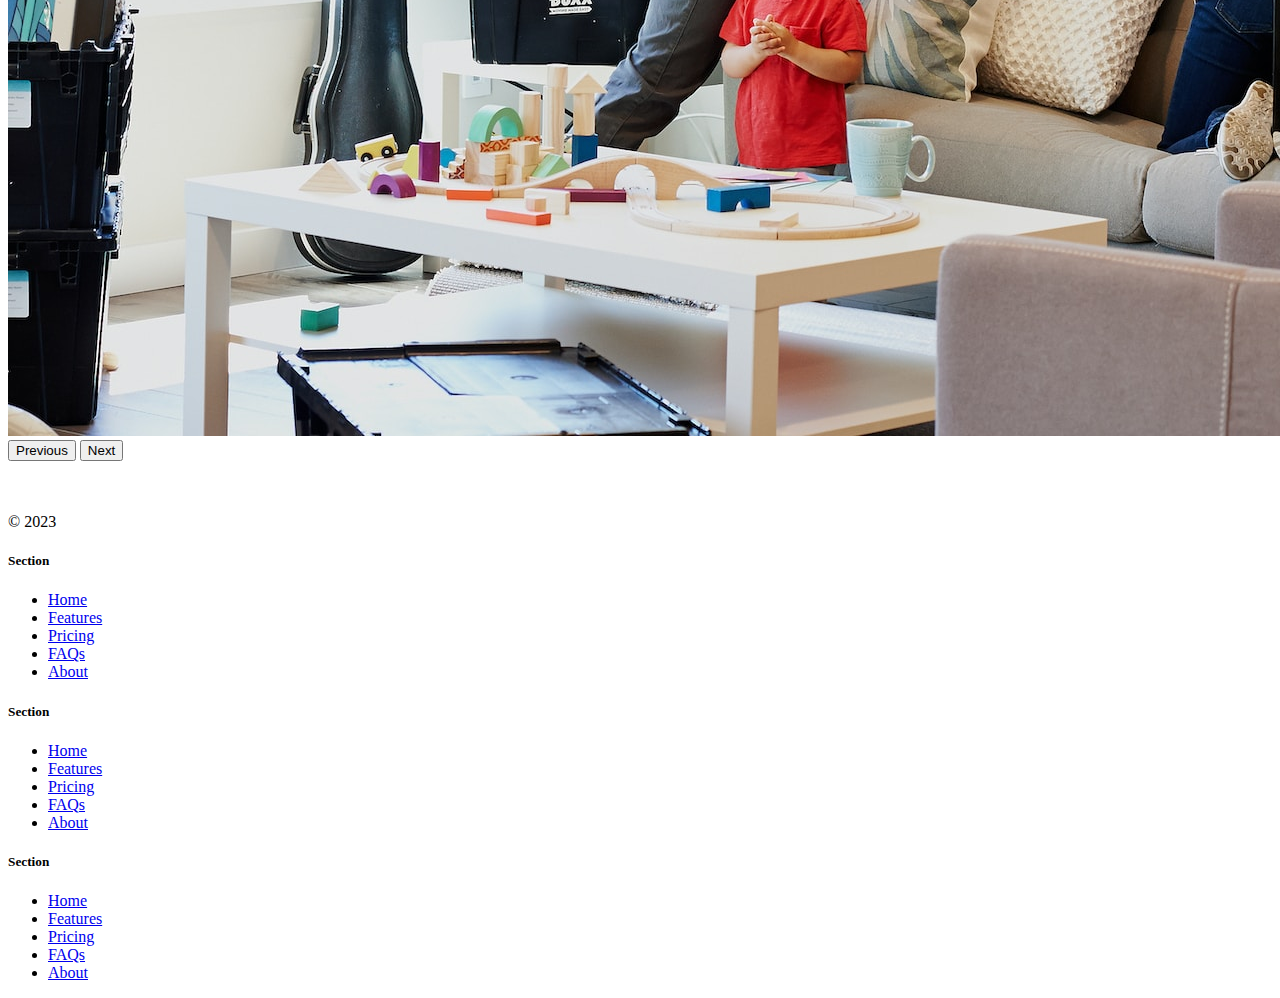
==== commit 3235c3d6: "Add files via upload" ====
--- a/solution.html
+++ b/solution.html
@@ -4,240 +4,225 @@
 <head>
   <meta charset="UTF-8">
   <meta name="viewport" content="width=device-width, initial-scale=1.0">
-  <title>TinDog</title>
-  <link href="https://cdn.jsdelivr.net/npm/bootstrap@5.3.0-alpha3/dist/css/bootstrap.min.css" rel="stylesheet"
-    integrity="sha384-KK94CHFLLe+nY2dmCWGMq91rCGa5gtU4mk92HdvYe+M/SXH301p5ILy+dN9+nJOZ" crossorigin="anonymous">
-  <link rel="stylesheet" href="./css/solution.css">
+  <title>Bootstrap Components</title>
+  <link href="https://cdn.jsdelivr.net/npm/bootstrap@5.3.0-alpha2/dist/css/bootstrap.min.css" rel="stylesheet"
+    integrity="sha384-aFq/bzH65dt+w6FI2ooMVUpc+21e0SRygnTpmBvdBgSdnuTN7QbdgL+OapgHtvPp" crossorigin="anonymous">
+  <style>
+    .feature-icon {
+      width: 4rem;
+      height: 4rem;
+      border-radius: 0.75rem;
+    }
+  </style>
 </head>
 
 <body>
 
-
-  <!-- Title -->
-  <section id="title" class="gradient-background">
-
-    <div class="container col-xxl-8 px-4 pt-5">
-      <div class="row flex-lg-row-reverse align-items-center g-5 pt-5">
-        <div class="col-10 col-sm-8 col-lg-6">
-          <img src="./images/iphone.png" class="d-block mx-lg-auto img-fluid" alt="Bootstrap Themes" height="200"
-            loading="lazy">
-        </div>
-        <div class="col-lg-6">
-          <h1 class="display-5 fw-bold text-body-emphasis lh-1 mb-3">Meet new and interesting dogs nearby.</h1>
-
-          <div class="d-grid gap-2 d-md-flex justify-content-md-start">
-            <button type="button" class="btn btn-light btn-lg px-4 me-md-2"><svg xmlns="http://www.w3.org/2000/svg"
-                width="16" height="16" fill="currentColor" class="bi bi-apple mb-1" viewBox="0 0 16 16">
-                <path
-                  d="M11.182.008C11.148-.03 9.923.023 8.857 1.18c-1.066 1.156-.902 2.482-.878 2.516.024.034 1.52.087 2.475-1.258.955-1.345.762-2.391.728-2.43Zm3.314 11.733c-.048-.096-2.325-1.234-2.113-3.422.212-2.189 1.675-2.789 1.698-2.854.023-.065-.597-.79-1.254-1.157a3.692 3.692 0 0 0-1.563-.434c-.108-.003-.483-.095-1.254.116-.508.139-1.653.589-1.968.607-.316.018-1.256-.522-2.267-.665-.647-.125-1.333.131-1.824.328-.49.196-1.422.754-2.074 2.237-.652 1.482-.311 3.83-.067 4.56.244.729.625 1.924 1.273 2.796.576.984 1.34 1.667 1.659 1.899.319.232 1.219.386 1.843.067.502-.308 1.408-.485 1.766-.472.357.013 1.061.154 1.782.539.571.197 1.111.115 1.652-.105.541-.221 1.324-1.059 2.238-2.758.347-.79.505-1.217.473-1.282Z" />
-                <path
-                  d="M11.182.008C11.148-.03 9.923.023 8.857 1.18c-1.066 1.156-.902 2.482-.878 2.516.024.034 1.52.087 2.475-1.258.955-1.345.762-2.391.728-2.43Zm3.314 11.733c-.048-.096-2.325-1.234-2.113-3.422.212-2.189 1.675-2.789 1.698-2.854.023-.065-.597-.79-1.254-1.157a3.692 3.692 0 0 0-1.563-.434c-.108-.003-.483-.095-1.254.116-.508.139-1.653.589-1.968.607-.316.018-1.256-.522-2.267-.665-.647-.125-1.333.131-1.824.328-.49.196-1.422.754-2.074 2.237-.652 1.482-.311 3.83-.067 4.56.244.729.625 1.924 1.273 2.796.576.984 1.34 1.667 1.659 1.899.319.232 1.219.386 1.843.067.502-.308 1.408-.485 1.766-.472.357.013 1.061.154 1.782.539.571.197 1.111.115 1.652-.105.541-.221 1.324-1.059 2.238-2.758.347-.79.505-1.217.473-1.282Z" />
-              </svg> Download</button>
-            <button type="button" class="btn btn-outline-light btn-lg px-4"><svg xmlns="http://www.w3.org/2000/svg"
-                width="16" height="16" fill="currentColor" class="bi bi-google-play mb-1" viewBox="0 0 16 16">
-                <path
-                  d="M14.222 9.374c1.037-.61 1.037-2.137 0-2.748L11.528 5.04 8.32 8l3.207 2.96 2.694-1.586Zm-3.595 2.116L7.583 8.68 1.03 14.73c.201 1.029 1.36 1.61 2.303 1.055l7.294-4.295ZM1 13.396V2.603L6.846 8 1 13.396ZM1.03 1.27l6.553 6.05 3.044-2.81L3.333.215C2.39-.341 1.231.24 1.03 1.27Z" />
-              </svg> Download</button>
-          </div>
-        </div>
-      </div>
-    </div>
-  </section>
-  <!-- Features -->
-  <section id="features">
-    <div class="container mt-5">
-      <div class="row g-4 py-5 row-cols-1 row-cols-lg-3">
-        <div class="col d-flex align-items-start">
-          <div
-            class="icon-square text-body-emphasis bg-body-secondary d-inline-flex align-items-center justify-content-center fs-4 flex-shrink-0 me-3">
-            <svg xmlns="http://www.w3.org/2000/svg" height="30" fill="currentColor" class="bi bi-check2-circle"
-              viewBox="0 0 16 16">
-              <path
-                d="M2.5 8a5.5 5.5 0 0 1 8.25-4.764.5.5 0 0 0 .5-.866A6.5 6.5 0 1 0 14.5 8a.5.5 0 0 0-1 0 5.5 5.5 0 1 1-11 0z" />
-              <path
-                d="M15.354 3.354a.5.5 0 0 0-.708-.708L8 9.293 5.354 6.646a.5.5 0 1 0-.708.708l3 3a.5.5 0 0 0 .708 0l7-7z" />
-            </svg>
-          </div>
-          <div>
-            <h3 class="fs-2">Easy to use.</h3>
-            <p>So easy to use, even your dog could do it.</p>
-
-          </div>
-        </div>
-        <div class="col d-flex align-items-start">
-          <div
-            class="icon-square text-body-emphasis bg-body-secondary d-inline-flex align-items-center justify-content-center fs-4 flex-shrink-0 me-3">
-            <svg xmlns="http://www.w3.org/2000/svg" height="30" fill="currentColor" class="bi bi-mortarboard"
-              viewBox="0 0 16 16">
-              <path
-                d="M8.211 2.047a.5.5 0 0 0-.422 0l-7.5 3.5a.5.5 0 0 0 .025.917l7.5 3a.5.5 0 0 0 .372 0L14 7.14V13a1 1 0 0 0-1 1v2h3v-2a1 1 0 0 0-1-1V6.739l.686-.275a.5.5 0 0 0 .025-.917l-7.5-3.5ZM8 8.46 1.758 5.965 8 3.052l6.242 2.913L8 8.46Z" />
-              <path
-                d="M4.176 9.032a.5.5 0 0 0-.656.327l-.5 1.7a.5.5 0 0 0 .294.605l4.5 1.8a.5.5 0 0 0 .372 0l4.5-1.8a.5.5 0 0 0 .294-.605l-.5-1.7a.5.5 0 0 0-.656-.327L8 10.466 4.176 9.032Zm-.068 1.873.22-.748 3.496 1.311a.5.5 0 0 0 .352 0l3.496-1.311.22.748L8 12.46l-3.892-1.556Z" />
-            </svg>
-          </div>
-          <div>
-            <h3 class="fs-2">Elite Clientele.</h3>
-            <p>We have all the dogs, the greatest dogs.</p>
-
-          </div>
-        </div>
-        <div class="col d-flex align-items-start">
-          <div
-            class="icon-square text-body-emphasis bg-body-secondary d-inline-flex align-items-center justify-content-center fs-4 flex-shrink-0 me-3">
-            <svg xmlns="http://www.w3.org/2000/svg" height="30" fill="currentColor" class="bi bi-arrow-through-heart"
-              viewBox="0 0 16 16">
-              <path fill-rule="evenodd"
-                d="M2.854 15.854A.5.5 0 0 1 2 15.5V14H.5a.5.5 0 0 1-.354-.854l1.5-1.5A.5.5 0 0 1 2 11.5h1.793l.53-.53c-.771-.802-1.328-1.58-1.704-2.32-.798-1.575-.775-2.996-.213-4.092C3.426 2.565 6.18 1.809 8 3.233c1.25-.98 2.944-.928 4.212-.152L13.292 2 12.147.854A.5.5 0 0 1 12.5 0h3a.5.5 0 0 1 .5.5v3a.5.5 0 0 1-.854.354L14 2.707l-1.006 1.006c.236.248.44.531.6.845.562 1.096.585 2.517-.213 4.092-.793 1.563-2.395 3.288-5.105 5.08L8 13.912l-.276-.182a21.86 21.86 0 0 1-2.685-2.062l-.539.54V14a.5.5 0 0 1-.146.354l-1.5 1.5Zm2.893-4.894A20.419 20.419 0 0 0 8 12.71c2.456-1.666 3.827-3.207 4.489-4.512.679-1.34.607-2.42.215-3.185-.817-1.595-3.087-2.054-4.346-.761L8 4.62l-.358-.368c-1.259-1.293-3.53-.834-4.346.761-.392.766-.464 1.845.215 3.185.323.636.815 1.33 1.519 2.065l1.866-1.867a.5.5 0 1 1 .708.708L5.747 10.96Z" />
-            </svg>
-          </div>
-          <div>
-            <h3 class="fs-2">Guaranteed to work.</h3>
-            <p>Find the love of your dog's life or your money back.</p>
-
-          </div>
-        </div>
-      </div>
-    </div>
-  </section>
-  <!-- Testimonial -->
-  <section id="testimonial">
-    <div class="my-5">
-      <div class="p-5 text-center bg-body-tertiary">
-        <div class="container py-5">
-          <h2 class="text-body-emphasis">"I no longer have to sniff other dogs for love. I've found the hottest Corgi on
-            TinDog. Woof."</h2>
-          <img class="profile-img mt-5" src="./images/dog-img.jpg" alt="dog image">
-          <p class="col-lg-8 mx-auto lead mt-2">
-            Pebbles, New York
-          </p>
-        </div>
-
-        <div class="container">
-          <div class="row">
-            <div class="col-lg-3 col-sm-12">
-              <img src="./images/techcrunch.png" alt="techcrunch" height="30">
-            </div>
-            <div class="col-lg-3 col-sm-12">
-              <img src="./images/mashable.png" alt="mashable" height="30">
-            </div>
-            <div class="col-lg-3 col-sm-12">
-              <img src="./images/bizinsider.png" alt="bizinsider" height="30">
-            </div>
-            <div class="col-lg-3 col-sm-12">
-              <img src="./images/tnw.png" alt="tnw" height="30">
-            </div>
-          </div>
-        </div>
-      </div>
-    </div>
-  </section>
-  <!-- Pricing -->
-  <section id="pricing">
-    <div class="container">
-      <div class="pricing-header p-3 pb-md-4 mx-auto text-center">
-        <h2 class="display-4 fw-normal">A Plan for Every Dog's Needs</h2>
-        <p class="fs-5 text-body-secondary">Simple and affordable price plans for you and your dog.
-      </div>
-      <div class="row row-cols-1 row-cols-md-3 mb-3 text-center">
-        <div class="col">
-          <div class="card mb-4 rounded-3 shadow-sm">
-            <div class="card-header py-3">
-              <h4 class="my-0 fw-normal">Chihuahua</h4>
-            </div>
-            <div class="card-body">
-              <h1 class="card-title pricing-card-title">$0<small class="text-body-secondary fw-light">/mo</small></h1>
-              <ul class="list-unstyled mt-3 mb-4">
-                <li>5 Matches Per Day</li>
-                <li>10 Messages Per Day</li>
-                <li>Unlimited App Usage</li>
-              </ul>
-              <button type="button" class="w-100 btn btn-lg btn-outline-dark">Sign up for free</button>
-            </div>
-          </div>
-        </div>
-        <div class="col">
-          <div class="card mb-4 rounded-3 shadow-sm">
-            <div class="card-header py-3">
-              <h4 class="my-0 fw-normal">Labrador</h4>
-            </div>
-            <div class="card-body">
-              <h1 class="card-title pricing-card-title">$15<small class="text-body-secondary fw-light">/mo</small></h1>
-              <ul class="list-unstyled mt-3 mb-4">
-                <li>Unlimited Matches</li>
-                <li>Unlimited Messages</li>
-                <li>Unlimited App Usage</li>
-              </ul>
-              <button type="button" class="w-100 btn btn-lg btn-dark">Get started</button>
-            </div>
-          </div>
-        </div>
-        <div class="col">
-          <div class="card mb-4 rounded-3 shadow-sm border-dark">
-            <div class="card-header py-3 text-bg-dark border-dark">
-              <h4 class="my-0 fw-normal">Mastiff</h4>
-            </div>
-            <div class="card-body">
-              <h1 class="card-title pricing-card-title">$29<small class="text-body-secondary fw-light">/mo</small></h1>
-              <ul class="list-unstyled mt-3 mb-4">
-                <li>Pirority Listing</li>
-                <li>Unlimited Matches & Messages</li>
-                <li>Unlimited App Usage</li>
-              </ul>
-              <button type="button" class="w-100 btn btn-lg btn-dark">Contact us</button>
-            </div>
-          </div>
-        </div>
-      </div>
-    </div>
-  </section>
-  <!-- Footer -->
-  <section id="contact" class="gradient-background">
-    <div class="container ">
-      <footer class="row row-cols-1 row-cols-sm-2 row-cols-md-5 py-5 mt-5 border-top">
-        <div class="col mb-3">
-
-          <p class="text-body-secondary">© Tindog</p>
-        </div>
-
-        <div class="col mb-3">
-
-        </div>
-
-        <div class="col mb-3">
-          <h5>Section</h5>
-          <ul class="nav flex-column">
-            <li class="nav-item mb-2"><a href="#" class="nav-link p-0 text-body-secondary">Home</a></li>
-            <li class="nav-item mb-2"><a href="#" class="nav-link p-0 text-body-secondary">Features</a></li>
-            <li class="nav-item mb-2"><a href="#" class="nav-link p-0 text-body-secondary">Pricing</a></li>
-            <li class="nav-item mb-2"><a href="#" class="nav-link p-0 text-body-secondary">FAQs</a></li>
-            <li class="nav-item mb-2"><a href="#" class="nav-link p-0 text-body-secondary">About</a></li>
-          </ul>
-        </div>
-
-        <div class="col mb-3">
-          <h5>Section</h5>
-          <ul class="nav flex-column">
-            <li class="nav-item mb-2"><a href="#" class="nav-link p-0 text-body-secondary">Home</a></li>
-            <li class="nav-item mb-2"><a href="#" class="nav-link p-0 text-body-secondary">Features</a></li>
-            <li class="nav-item mb-2"><a href="#" class="nav-link p-0 text-body-secondary">Pricing</a></li>
-            <li class="nav-item mb-2"><a href="#" class="nav-link p-0 text-body-secondary">FAQs</a></li>
-            <li class="nav-item mb-2"><a href="#" class="nav-link p-0 text-body-secondary">About</a></li>
-          </ul>
-        </div>
-
-        <div class="col mb-3">
-          <h5>Section</h5>
-          <ul class="nav flex-column">
-            <li class="nav-item mb-2"><a href="#" class="nav-link p-0 text-body-secondary">Home</a></li>
-            <li class="nav-item mb-2"><a href="#" class="nav-link p-0 text-body-secondary">Features</a></li>
-            <li class="nav-item mb-2"><a href="#" class="nav-link p-0 text-body-secondary">Pricing</a></li>
-            <li class="nav-item mb-2"><a href="#" class="nav-link p-0 text-body-secondary">FAQs</a></li>
-            <li class="nav-item mb-2"><a href="#" class="nav-link p-0 text-body-secondary">About</a></li>
-          </ul>
-        </div>
-      </footer>
-    </div>
-  </section>
+  <nav class="navbar navbar-expand-lg bg-body-tertiary">
+    <div class="container-fluid">
+      <a class="navbar-brand" href="#"><img src="./box-seam.svg" alt="moveit brand icon" height="30"> Move It</a>
+      <button class="navbar-toggler" type="button" data-bs-toggle="collapse" data-bs-target="#navbarSupportedContent"
+        aria-controls="navbarSupportedContent" aria-expanded="false" aria-label="Toggle navigation">
+        <span class="navbar-toggler-icon"></span>
+      </button>
+      <div class="collapse navbar-collapse" id="navbarSupportedContent">
+        <ul class="navbar-nav me-auto mb-2 mb-lg-0">
+          <li class="nav-item">
+            <a class="nav-link active" aria-current="page" href="#">Home</a>
+          </li>
+          <li class="nav-item">
+            <a class="nav-link" href="#">About</a>
+          </li>
+          <li class="nav-item dropdown">
+            <a class="nav-link dropdown-toggle" href="#" role="button" data-bs-toggle="dropdown" aria-expanded="false">
+              Services
+            </a>
+            <ul class="dropdown-menu">
+              <li><a class="dropdown-item" href="#">Action</a></li>
+              <li><a class="dropdown-item" href="#">Another action</a></li>
+              <li>
+                <hr class="dropdown-divider">
+              </li>
+              <li><a class="dropdown-item" href="#">Something else here</a></li>
+            </ul>
+          </li>
+        </ul>
+        <form class="d-flex" role="search">
+          <input class="form-control me-2" type="search" placeholder="Postcode" aria-label="Search">
+          <button class="btn btn-outline-success" type="submit">Check</button>
+        </form>
+      </div>
+    </div>
+  </nav>
+
+
+  <div class="px-4 pt-5 my-5 text-center border-bottom">
+    <h1 class="display-4 fw-bold text-body-emphasis">Move With Joy</h1>
+    <div class="col-lg-6 mx-auto">
+      <p class="lead mb-4">Welcome to our website, where we are on a mission to provide exceptional moving services to
+        customers in the US. As a
+        startup, we believe that moving doesn't have to be stressful or complicated, and we are passionate about making
+        the
+        process as seamless and enjoyable as possible.
+      </p>
+      <div class="d-grid gap-2 d-sm-flex justify-content-sm-center mb-5">
+        <button type="button" class="btn btn-primary btn-lg px-4 me-sm-3">Get a Quote</button>
+        <button type="button" class="btn btn-outline-secondary btn-lg px-4">Contact Us</button>
+      </div>
+    </div>
+    <div class="overflow-hidden" style="max-height: 30vh;">
+      <div class="container px-5">
+        <img src="./moving-van.jpg" class="img-fluid border rounded-3 shadow-lg mb-4" alt="Example image" width="700"
+          height="500" loading="lazy">
+      </div>
+    </div>
+  </div>
+
+  <div class="container px-4 py-5" id="featured-3">
+    <h2 class="pb-2 border-bottom">Why Move With Us?</h2>
+    <div class="row g-4 py-5 row-cols-1 row-cols-lg-3">
+      <div class="feature col">
+        <div
+          class="feature-icon d-inline-flex align-items-center justify-content-center text-bg-primary bg-gradient fs-2 mb-3">
+          <img src="./briefcase.svg" alt="briefcase" height="30">
+        </div>
+        <h3 class="fs-2">Professional</h3>
+        <p>Our team of professional movers are trained to prioritize efficiency, organization, and attention to detail.
+          We
+          understand that your possessions are more than just objects - they are a reflection of your life, memories,
+          and
+          experiences. That's why we take extra care to ensure that everything is packed and transported with the utmost
+          care and
+          attention.</p>
+        <a href="#" class="icon-link">
+          Get a quote
+          <img src="./chevron-right.svg" alt="chevron-right">
+        </a>
+      </div>
+      <div class="feature col">
+        <div
+          class="feature-icon d-inline-flex align-items-center justify-content-center text-bg-primary bg-gradient fs-2 mb-3">
+          <img src="./bus-front.svg" alt="bus-front" height="30">
+        </div>
+        <h3 class="fs-2">Countrywide</h3>
+        <p>We offer a range of services to suit your individual needs, whether you're moving locally or across the
+          country. Our
+          team can handle everything from packing and loading to unloading and unpacking, so you can focus on settling
+          into your
+          new home. And with our transparent pricing and no hidden fees, you can trust that you're getting a fair and
+          competitive
+          rate for our services.</p>
+        <a href="#" class="icon-link">
+          Get a quote
+          <img src="./chevron-right.svg" alt="chevron-right">
+        </a>
+      </div>
+      <div class="feature col">
+        <div
+          class="feature-icon d-inline-flex align-items-center justify-content-center text-bg-primary bg-gradient fs-2 mb-3">
+          <img src="./chat-square-heart.svg" alt="chat-square-heart" height="30">
+        </div>
+        <h3 class="fs-2">Personal Touch</h3>
+        <p>At our core, we believe that moving should be an exciting and positive experience, not a stressful one. By
+          providing
+          exceptional moving services in the US, we hope to revolutionize the way people think about moving and provide
+          a better,
+          more personalized experience for our customers. Contact us today to learn more about how we can help you with
+          your next
+          move.</p>
+        <a href="#" class="icon-link">
+          Get a quote
+          <img src="./chevron-right.svg" alt="chevron-right">
+        </a>
+      </div>
+    </div>
+  </div>
+  <div class="container">
+    <div id="carouselExampleIndicators" class="carousel slide">
+      <div class="carousel-indicators">
+        <button type="button" data-bs-target="#carouselExampleIndicators" data-bs-slide-to="0" class="active"
+          aria-current="true" aria-label="Slide 1"></button>
+        <button type="button" data-bs-target="#carouselExampleIndicators" data-bs-slide-to="1"
+          aria-label="Slide 2"></button>
+        <button type="button" data-bs-target="#carouselExampleIndicators" data-bs-slide-to="2"
+          aria-label="Slide 3"></button>
+      </div>
+      <div class="carousel-inner">
+        <div class="carousel-item active">
+          <img src="./couple.jpg" class="d-block w-100" alt="couple">
+        </div>
+        <div class="carousel-item">
+          <img src="./dog.jpg" class="d-block w-100" alt="dog">
+        </div>
+        <div class="carousel-item">
+          <img src="./family.jpg" class="d-block w-100" alt="family">
+        </div>
+      </div>
+      <button class="carousel-control-prev" type="button" data-bs-target="#carouselExampleIndicators"
+        data-bs-slide="prev">
+        <span class="carousel-control-prev-icon" aria-hidden="true"></span>
+        <span class="visually-hidden">Previous</span>
+      </button>
+      <button class="carousel-control-next" type="button" data-bs-target="#carouselExampleIndicators"
+        data-bs-slide="next">
+        <span class="carousel-control-next-icon" aria-hidden="true"></span>
+        <span class="visually-hidden">Next</span>
+      </button>
+    </div>
+  </div>
+
+  <div class="container">
+    <footer class="row row-cols-1 row-cols-sm-2 row-cols-md-5 py-5 my-5 border-top">
+      <div class="col mb-3">
+        <a href="/" class="d-flex align-items-center mb-3 link-body-emphasis text-decoration-none">
+          <svg class="bi me-2" width="40" height="32">
+            <use xlink:href="#bootstrap"></use>
+          </svg>
+        </a>
+        <p class="text-body-secondary">© 2023</p>
+      </div>
+
+      <div class="col mb-3">
+
+      </div>
+
+      <div class="col mb-3">
+        <h5>Section</h5>
+        <ul class="nav flex-column">
+          <li class="nav-item mb-2"><a href="#" class="nav-link p-0 text-body-secondary">Home</a></li>
+          <li class="nav-item mb-2"><a href="#" class="nav-link p-0 text-body-secondary">Features</a></li>
+          <li class="nav-item mb-2"><a href="#" class="nav-link p-0 text-body-secondary">Pricing</a></li>
+          <li class="nav-item mb-2"><a href="#" class="nav-link p-0 text-body-secondary">FAQs</a></li>
+          <li class="nav-item mb-2"><a href="#" class="nav-link p-0 text-body-secondary">About</a></li>
+        </ul>
+      </div>
+
+      <div class="col mb-3">
+        <h5>Section</h5>
+        <ul class="nav flex-column">
+          <li class="nav-item mb-2"><a href="#" class="nav-link p-0 text-body-secondary">Home</a></li>
+          <li class="nav-item mb-2"><a href="#" class="nav-link p-0 text-body-secondary">Features</a></li>
+          <li class="nav-item mb-2"><a href="#" class="nav-link p-0 text-body-secondary">Pricing</a></li>
+          <li class="nav-item mb-2"><a href="#" class="nav-link p-0 text-body-secondary">FAQs</a></li>
+          <li class="nav-item mb-2"><a href="#" class="nav-link p-0 text-body-secondary">About</a></li>
+        </ul>
+      </div>
+
+      <div class="col mb-3">
+        <h5>Section</h5>
+        <ul class="nav flex-column">
+          <li class="nav-item mb-2"><a href="#" class="nav-link p-0 text-body-secondary">Home</a></li>
+          <li class="nav-item mb-2"><a href="#" class="nav-link p-0 text-body-secondary">Features</a></li>
+          <li class="nav-item mb-2"><a href="#" class="nav-link p-0 text-body-secondary">Pricing</a></li>
+          <li class="nav-item mb-2"><a href="#" class="nav-link p-0 text-body-secondary">FAQs</a></li>
+          <li class="nav-item mb-2"><a href="#" class="nav-link p-0 text-body-secondary">About</a></li>
+        </ul>
+      </div>
+    </footer>
+  </div>
+  <script src="https://cdn.jsdelivr.net/npm/bootstrap@5.3.0-alpha3/dist/js/bootstrap.bundle.min.js"
+    integrity="sha384-ENjdO4Dr2bkBIFxQpeoTz1HIcje39Wm4jDKdf19U8gI4ddQ3GYNS7NTKfAdVQSZe"
+    crossorigin="anonymous"></script>
 </body>
 
 </html>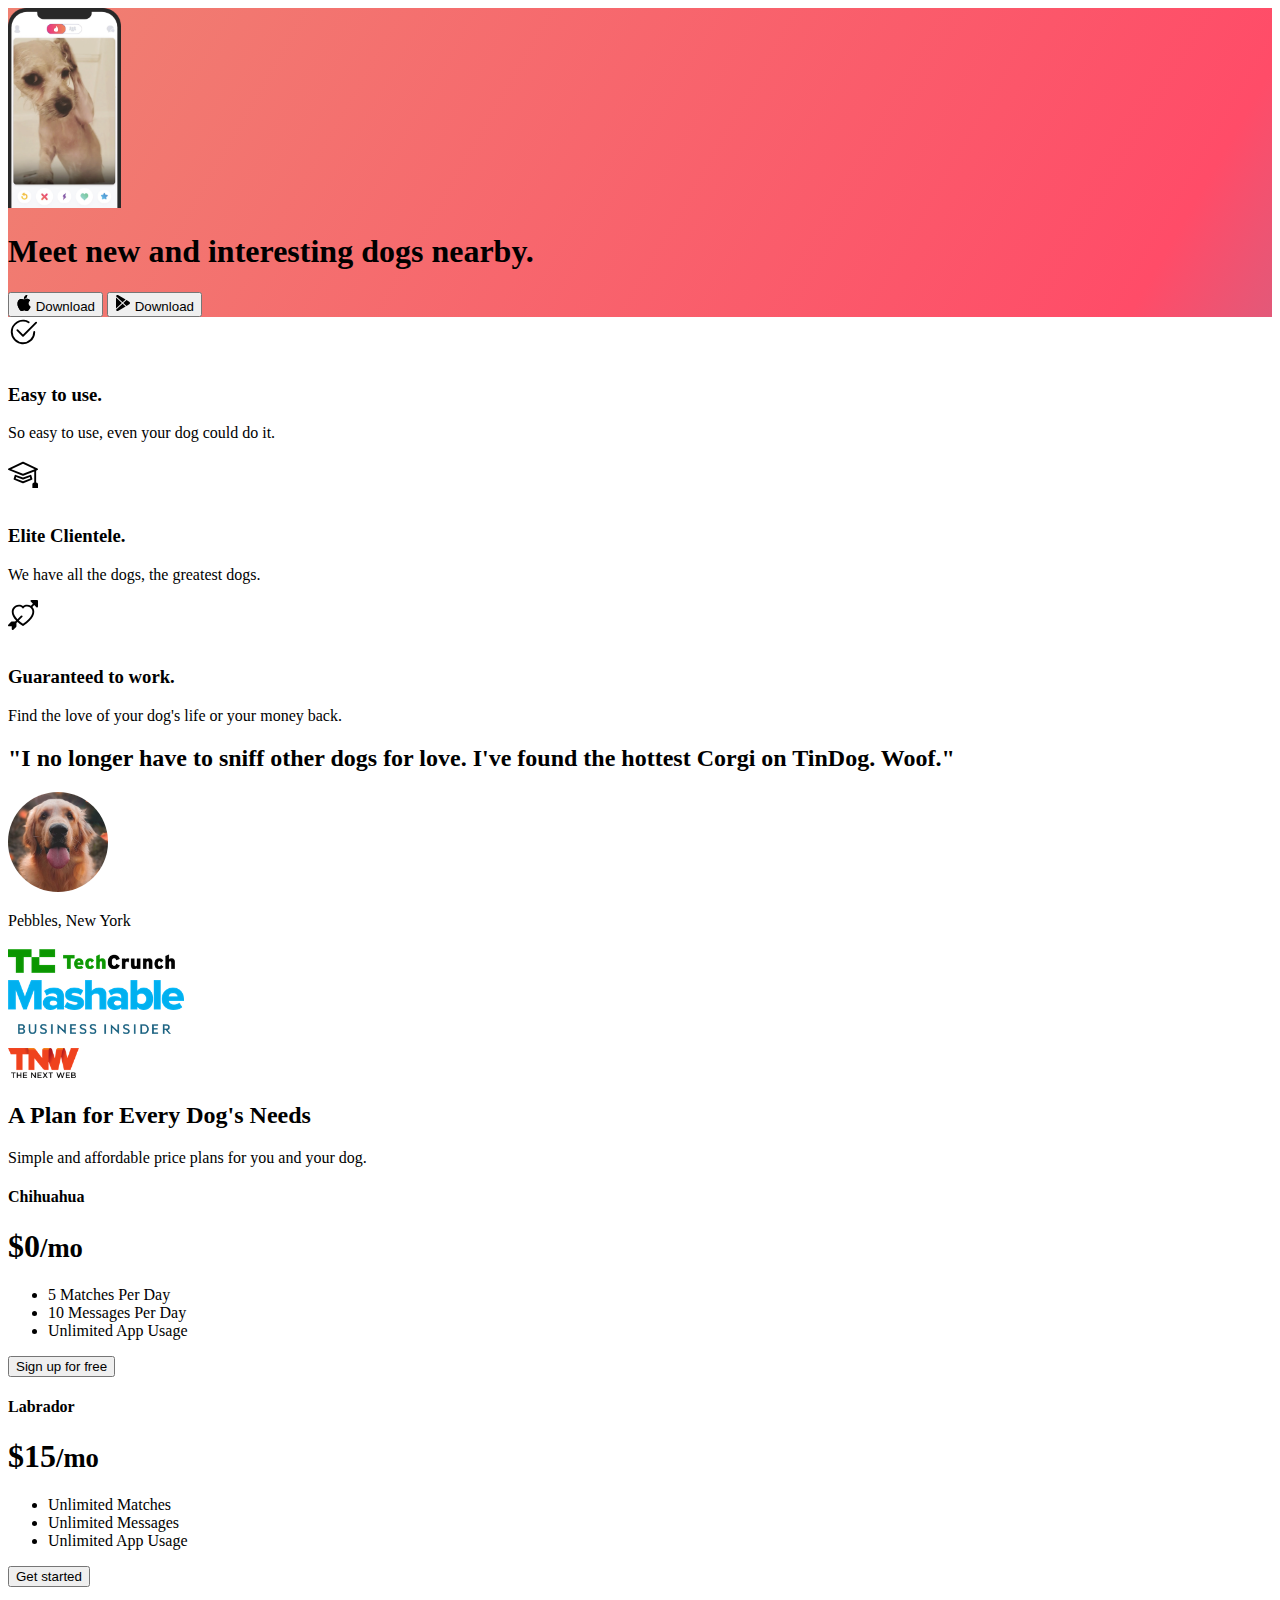
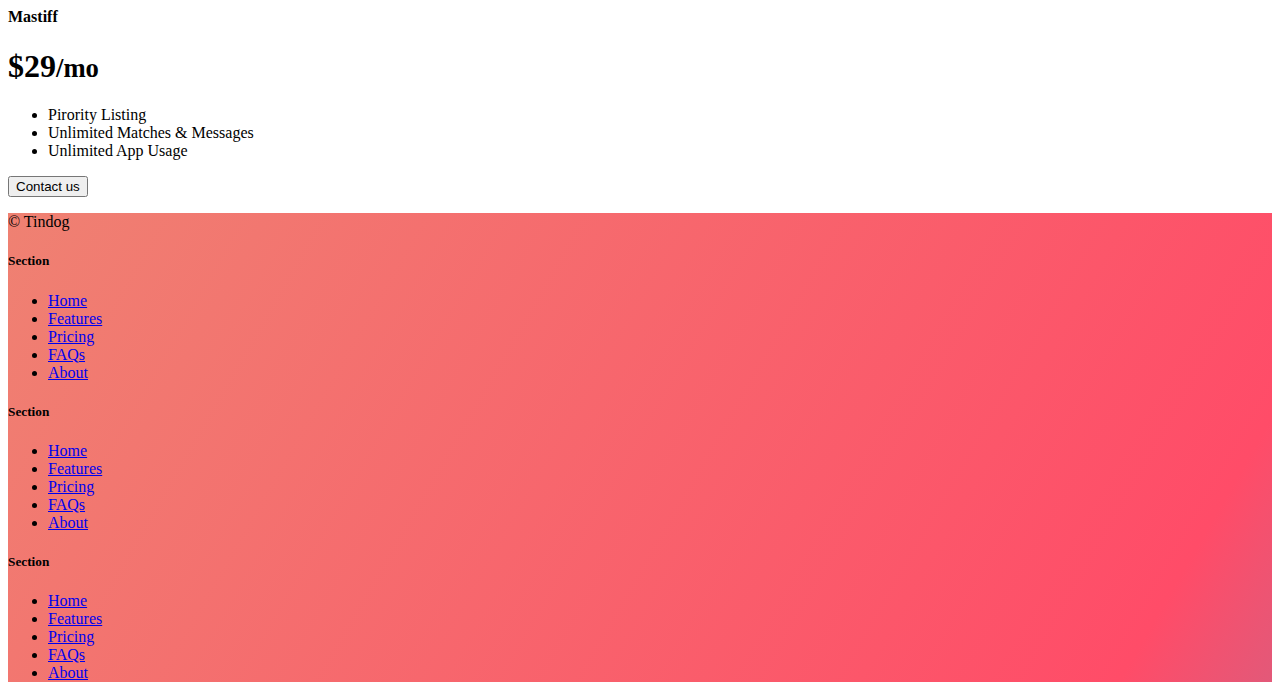
==== commit 0c4c5805: "Add files via upload" ====
--- a/solution.html
+++ b/solution.html
@@ -4,225 +4,240 @@
 <head>
   <meta charset="UTF-8">
   <meta name="viewport" content="width=device-width, initial-scale=1.0">
-  <title>Bootstrap Components</title>
-  <link href="https://cdn.jsdelivr.net/npm/bootstrap@5.3.0-alpha2/dist/css/bootstrap.min.css" rel="stylesheet"
-    integrity="sha384-aFq/bzH65dt+w6FI2ooMVUpc+21e0SRygnTpmBvdBgSdnuTN7QbdgL+OapgHtvPp" crossorigin="anonymous">
-  <style>
-    .feature-icon {
-      width: 4rem;
-      height: 4rem;
-      border-radius: 0.75rem;
-    }
-  </style>
+  <title>TinDog</title>
+  <link href="https://cdn.jsdelivr.net/npm/bootstrap@5.3.0-alpha3/dist/css/bootstrap.min.css" rel="stylesheet"
+    integrity="sha384-KK94CHFLLe+nY2dmCWGMq91rCGa5gtU4mk92HdvYe+M/SXH301p5ILy+dN9+nJOZ" crossorigin="anonymous">
+  <link rel="stylesheet" href="./css/solution.css">
 </head>
 
 <body>
 
-  <nav class="navbar navbar-expand-lg bg-body-tertiary">
-    <div class="container-fluid">
-      <a class="navbar-brand" href="#"><img src="./box-seam.svg" alt="moveit brand icon" height="30"> Move It</a>
-      <button class="navbar-toggler" type="button" data-bs-toggle="collapse" data-bs-target="#navbarSupportedContent"
-        aria-controls="navbarSupportedContent" aria-expanded="false" aria-label="Toggle navigation">
-        <span class="navbar-toggler-icon"></span>
-      </button>
-      <div class="collapse navbar-collapse" id="navbarSupportedContent">
-        <ul class="navbar-nav me-auto mb-2 mb-lg-0">
-          <li class="nav-item">
-            <a class="nav-link active" aria-current="page" href="#">Home</a>
-          </li>
-          <li class="nav-item">
-            <a class="nav-link" href="#">About</a>
-          </li>
-          <li class="nav-item dropdown">
-            <a class="nav-link dropdown-toggle" href="#" role="button" data-bs-toggle="dropdown" aria-expanded="false">
-              Services
-            </a>
-            <ul class="dropdown-menu">
-              <li><a class="dropdown-item" href="#">Action</a></li>
-              <li><a class="dropdown-item" href="#">Another action</a></li>
-              <li>
-                <hr class="dropdown-divider">
-              </li>
-              <li><a class="dropdown-item" href="#">Something else here</a></li>
-            </ul>
-          </li>
-        </ul>
-        <form class="d-flex" role="search">
-          <input class="form-control me-2" type="search" placeholder="Postcode" aria-label="Search">
-          <button class="btn btn-outline-success" type="submit">Check</button>
-        </form>
-      </div>
-    </div>
-  </nav>
-
-
-  <div class="px-4 pt-5 my-5 text-center border-bottom">
-    <h1 class="display-4 fw-bold text-body-emphasis">Move With Joy</h1>
-    <div class="col-lg-6 mx-auto">
-      <p class="lead mb-4">Welcome to our website, where we are on a mission to provide exceptional moving services to
-        customers in the US. As a
-        startup, we believe that moving doesn't have to be stressful or complicated, and we are passionate about making
-        the
-        process as seamless and enjoyable as possible.
-      </p>
-      <div class="d-grid gap-2 d-sm-flex justify-content-sm-center mb-5">
-        <button type="button" class="btn btn-primary btn-lg px-4 me-sm-3">Get a Quote</button>
-        <button type="button" class="btn btn-outline-secondary btn-lg px-4">Contact Us</button>
-      </div>
-    </div>
-    <div class="overflow-hidden" style="max-height: 30vh;">
-      <div class="container px-5">
-        <img src="./moving-van.jpg" class="img-fluid border rounded-3 shadow-lg mb-4" alt="Example image" width="700"
-          height="500" loading="lazy">
-      </div>
-    </div>
-  </div>
-
-  <div class="container px-4 py-5" id="featured-3">
-    <h2 class="pb-2 border-bottom">Why Move With Us?</h2>
-    <div class="row g-4 py-5 row-cols-1 row-cols-lg-3">
-      <div class="feature col">
-        <div
-          class="feature-icon d-inline-flex align-items-center justify-content-center text-bg-primary bg-gradient fs-2 mb-3">
-          <img src="./briefcase.svg" alt="briefcase" height="30">
-        </div>
-        <h3 class="fs-2">Professional</h3>
-        <p>Our team of professional movers are trained to prioritize efficiency, organization, and attention to detail.
-          We
-          understand that your possessions are more than just objects - they are a reflection of your life, memories,
-          and
-          experiences. That's why we take extra care to ensure that everything is packed and transported with the utmost
-          care and
-          attention.</p>
-        <a href="#" class="icon-link">
-          Get a quote
-          <img src="./chevron-right.svg" alt="chevron-right">
-        </a>
-      </div>
-      <div class="feature col">
-        <div
-          class="feature-icon d-inline-flex align-items-center justify-content-center text-bg-primary bg-gradient fs-2 mb-3">
-          <img src="./bus-front.svg" alt="bus-front" height="30">
-        </div>
-        <h3 class="fs-2">Countrywide</h3>
-        <p>We offer a range of services to suit your individual needs, whether you're moving locally or across the
-          country. Our
-          team can handle everything from packing and loading to unloading and unpacking, so you can focus on settling
-          into your
-          new home. And with our transparent pricing and no hidden fees, you can trust that you're getting a fair and
-          competitive
-          rate for our services.</p>
-        <a href="#" class="icon-link">
-          Get a quote
-          <img src="./chevron-right.svg" alt="chevron-right">
-        </a>
-      </div>
-      <div class="feature col">
-        <div
-          class="feature-icon d-inline-flex align-items-center justify-content-center text-bg-primary bg-gradient fs-2 mb-3">
-          <img src="./chat-square-heart.svg" alt="chat-square-heart" height="30">
-        </div>
-        <h3 class="fs-2">Personal Touch</h3>
-        <p>At our core, we believe that moving should be an exciting and positive experience, not a stressful one. By
-          providing
-          exceptional moving services in the US, we hope to revolutionize the way people think about moving and provide
-          a better,
-          more personalized experience for our customers. Contact us today to learn more about how we can help you with
-          your next
-          move.</p>
-        <a href="#" class="icon-link">
-          Get a quote
-          <img src="./chevron-right.svg" alt="chevron-right">
-        </a>
-      </div>
-    </div>
-  </div>
-  <div class="container">
-    <div id="carouselExampleIndicators" class="carousel slide">
-      <div class="carousel-indicators">
-        <button type="button" data-bs-target="#carouselExampleIndicators" data-bs-slide-to="0" class="active"
-          aria-current="true" aria-label="Slide 1"></button>
-        <button type="button" data-bs-target="#carouselExampleIndicators" data-bs-slide-to="1"
-          aria-label="Slide 2"></button>
-        <button type="button" data-bs-target="#carouselExampleIndicators" data-bs-slide-to="2"
-          aria-label="Slide 3"></button>
-      </div>
-      <div class="carousel-inner">
-        <div class="carousel-item active">
-          <img src="./couple.jpg" class="d-block w-100" alt="couple">
-        </div>
-        <div class="carousel-item">
-          <img src="./dog.jpg" class="d-block w-100" alt="dog">
-        </div>
-        <div class="carousel-item">
-          <img src="./family.jpg" class="d-block w-100" alt="family">
-        </div>
-      </div>
-      <button class="carousel-control-prev" type="button" data-bs-target="#carouselExampleIndicators"
-        data-bs-slide="prev">
-        <span class="carousel-control-prev-icon" aria-hidden="true"></span>
-        <span class="visually-hidden">Previous</span>
-      </button>
-      <button class="carousel-control-next" type="button" data-bs-target="#carouselExampleIndicators"
-        data-bs-slide="next">
-        <span class="carousel-control-next-icon" aria-hidden="true"></span>
-        <span class="visually-hidden">Next</span>
-      </button>
-    </div>
-  </div>
-
-  <div class="container">
-    <footer class="row row-cols-1 row-cols-sm-2 row-cols-md-5 py-5 my-5 border-top">
-      <div class="col mb-3">
-        <a href="/" class="d-flex align-items-center mb-3 link-body-emphasis text-decoration-none">
-          <svg class="bi me-2" width="40" height="32">
-            <use xlink:href="#bootstrap"></use>
-          </svg>
-        </a>
-        <p class="text-body-secondary">© 2023</p>
-      </div>
-
-      <div class="col mb-3">
-
-      </div>
-
-      <div class="col mb-3">
-        <h5>Section</h5>
-        <ul class="nav flex-column">
-          <li class="nav-item mb-2"><a href="#" class="nav-link p-0 text-body-secondary">Home</a></li>
-          <li class="nav-item mb-2"><a href="#" class="nav-link p-0 text-body-secondary">Features</a></li>
-          <li class="nav-item mb-2"><a href="#" class="nav-link p-0 text-body-secondary">Pricing</a></li>
-          <li class="nav-item mb-2"><a href="#" class="nav-link p-0 text-body-secondary">FAQs</a></li>
-          <li class="nav-item mb-2"><a href="#" class="nav-link p-0 text-body-secondary">About</a></li>
-        </ul>
-      </div>
-
-      <div class="col mb-3">
-        <h5>Section</h5>
-        <ul class="nav flex-column">
-          <li class="nav-item mb-2"><a href="#" class="nav-link p-0 text-body-secondary">Home</a></li>
-          <li class="nav-item mb-2"><a href="#" class="nav-link p-0 text-body-secondary">Features</a></li>
-          <li class="nav-item mb-2"><a href="#" class="nav-link p-0 text-body-secondary">Pricing</a></li>
-          <li class="nav-item mb-2"><a href="#" class="nav-link p-0 text-body-secondary">FAQs</a></li>
-          <li class="nav-item mb-2"><a href="#" class="nav-link p-0 text-body-secondary">About</a></li>
-        </ul>
-      </div>
-
-      <div class="col mb-3">
-        <h5>Section</h5>
-        <ul class="nav flex-column">
-          <li class="nav-item mb-2"><a href="#" class="nav-link p-0 text-body-secondary">Home</a></li>
-          <li class="nav-item mb-2"><a href="#" class="nav-link p-0 text-body-secondary">Features</a></li>
-          <li class="nav-item mb-2"><a href="#" class="nav-link p-0 text-body-secondary">Pricing</a></li>
-          <li class="nav-item mb-2"><a href="#" class="nav-link p-0 text-body-secondary">FAQs</a></li>
-          <li class="nav-item mb-2"><a href="#" class="nav-link p-0 text-body-secondary">About</a></li>
-        </ul>
-      </div>
-    </footer>
-  </div>
-  <script src="https://cdn.jsdelivr.net/npm/bootstrap@5.3.0-alpha3/dist/js/bootstrap.bundle.min.js"
-    integrity="sha384-ENjdO4Dr2bkBIFxQpeoTz1HIcje39Wm4jDKdf19U8gI4ddQ3GYNS7NTKfAdVQSZe"
-    crossorigin="anonymous"></script>
+
+  <!-- Title -->
+  <section id="title" class="gradient-background">
+
+    <div class="container col-xxl-8 px-4 pt-5">
+      <div class="row flex-lg-row-reverse align-items-center g-5 pt-5">
+        <div class="col-10 col-sm-8 col-lg-6">
+          <img src="./images/iphone.png" class="d-block mx-lg-auto img-fluid" alt="Bootstrap Themes" height="200"
+            loading="lazy">
+        </div>
+        <div class="col-lg-6">
+          <h1 class="display-5 fw-bold text-body-emphasis lh-1 mb-3">Meet new and interesting dogs nearby.</h1>
+
+          <div class="d-grid gap-2 d-md-flex justify-content-md-start">
+            <button type="button" class="btn btn-light btn-lg px-4 me-md-2"><svg xmlns="http://www.w3.org/2000/svg"
+                width="16" height="16" fill="currentColor" class="bi bi-apple mb-1" viewBox="0 0 16 16">
+                <path
+                  d="M11.182.008C11.148-.03 9.923.023 8.857 1.18c-1.066 1.156-.902 2.482-.878 2.516.024.034 1.52.087 2.475-1.258.955-1.345.762-2.391.728-2.43Zm3.314 11.733c-.048-.096-2.325-1.234-2.113-3.422.212-2.189 1.675-2.789 1.698-2.854.023-.065-.597-.79-1.254-1.157a3.692 3.692 0 0 0-1.563-.434c-.108-.003-.483-.095-1.254.116-.508.139-1.653.589-1.968.607-.316.018-1.256-.522-2.267-.665-.647-.125-1.333.131-1.824.328-.49.196-1.422.754-2.074 2.237-.652 1.482-.311 3.83-.067 4.56.244.729.625 1.924 1.273 2.796.576.984 1.34 1.667 1.659 1.899.319.232 1.219.386 1.843.067.502-.308 1.408-.485 1.766-.472.357.013 1.061.154 1.782.539.571.197 1.111.115 1.652-.105.541-.221 1.324-1.059 2.238-2.758.347-.79.505-1.217.473-1.282Z" />
+                <path
+                  d="M11.182.008C11.148-.03 9.923.023 8.857 1.18c-1.066 1.156-.902 2.482-.878 2.516.024.034 1.52.087 2.475-1.258.955-1.345.762-2.391.728-2.43Zm3.314 11.733c-.048-.096-2.325-1.234-2.113-3.422.212-2.189 1.675-2.789 1.698-2.854.023-.065-.597-.79-1.254-1.157a3.692 3.692 0 0 0-1.563-.434c-.108-.003-.483-.095-1.254.116-.508.139-1.653.589-1.968.607-.316.018-1.256-.522-2.267-.665-.647-.125-1.333.131-1.824.328-.49.196-1.422.754-2.074 2.237-.652 1.482-.311 3.83-.067 4.56.244.729.625 1.924 1.273 2.796.576.984 1.34 1.667 1.659 1.899.319.232 1.219.386 1.843.067.502-.308 1.408-.485 1.766-.472.357.013 1.061.154 1.782.539.571.197 1.111.115 1.652-.105.541-.221 1.324-1.059 2.238-2.758.347-.79.505-1.217.473-1.282Z" />
+              </svg> Download</button>
+            <button type="button" class="btn btn-outline-light btn-lg px-4"><svg xmlns="http://www.w3.org/2000/svg"
+                width="16" height="16" fill="currentColor" class="bi bi-google-play mb-1" viewBox="0 0 16 16">
+                <path
+                  d="M14.222 9.374c1.037-.61 1.037-2.137 0-2.748L11.528 5.04 8.32 8l3.207 2.96 2.694-1.586Zm-3.595 2.116L7.583 8.68 1.03 14.73c.201 1.029 1.36 1.61 2.303 1.055l7.294-4.295ZM1 13.396V2.603L6.846 8 1 13.396ZM1.03 1.27l6.553 6.05 3.044-2.81L3.333.215C2.39-.341 1.231.24 1.03 1.27Z" />
+              </svg> Download</button>
+          </div>
+        </div>
+      </div>
+    </div>
+  </section>
+  <!-- Features -->
+  <section id="features">
+    <div class="container mt-5">
+      <div class="row g-4 py-5 row-cols-1 row-cols-lg-3">
+        <div class="col d-flex align-items-start">
+          <div
+            class="icon-square text-body-emphasis bg-body-secondary d-inline-flex align-items-center justify-content-center fs-4 flex-shrink-0 me-3">
+            <svg xmlns="http://www.w3.org/2000/svg" height="30" fill="currentColor" class="bi bi-check2-circle"
+              viewBox="0 0 16 16">
+              <path
+                d="M2.5 8a5.5 5.5 0 0 1 8.25-4.764.5.5 0 0 0 .5-.866A6.5 6.5 0 1 0 14.5 8a.5.5 0 0 0-1 0 5.5 5.5 0 1 1-11 0z" />
+              <path
+                d="M15.354 3.354a.5.5 0 0 0-.708-.708L8 9.293 5.354 6.646a.5.5 0 1 0-.708.708l3 3a.5.5 0 0 0 .708 0l7-7z" />
+            </svg>
+          </div>
+          <div>
+            <h3 class="fs-2">Easy to use.</h3>
+            <p>So easy to use, even your dog could do it.</p>
+
+          </div>
+        </div>
+        <div class="col d-flex align-items-start">
+          <div
+            class="icon-square text-body-emphasis bg-body-secondary d-inline-flex align-items-center justify-content-center fs-4 flex-shrink-0 me-3">
+            <svg xmlns="http://www.w3.org/2000/svg" height="30" fill="currentColor" class="bi bi-mortarboard"
+              viewBox="0 0 16 16">
+              <path
+                d="M8.211 2.047a.5.5 0 0 0-.422 0l-7.5 3.5a.5.5 0 0 0 .025.917l7.5 3a.5.5 0 0 0 .372 0L14 7.14V13a1 1 0 0 0-1 1v2h3v-2a1 1 0 0 0-1-1V6.739l.686-.275a.5.5 0 0 0 .025-.917l-7.5-3.5ZM8 8.46 1.758 5.965 8 3.052l6.242 2.913L8 8.46Z" />
+              <path
+                d="M4.176 9.032a.5.5 0 0 0-.656.327l-.5 1.7a.5.5 0 0 0 .294.605l4.5 1.8a.5.5 0 0 0 .372 0l4.5-1.8a.5.5 0 0 0 .294-.605l-.5-1.7a.5.5 0 0 0-.656-.327L8 10.466 4.176 9.032Zm-.068 1.873.22-.748 3.496 1.311a.5.5 0 0 0 .352 0l3.496-1.311.22.748L8 12.46l-3.892-1.556Z" />
+            </svg>
+          </div>
+          <div>
+            <h3 class="fs-2">Elite Clientele.</h3>
+            <p>We have all the dogs, the greatest dogs.</p>
+
+          </div>
+        </div>
+        <div class="col d-flex align-items-start">
+          <div
+            class="icon-square text-body-emphasis bg-body-secondary d-inline-flex align-items-center justify-content-center fs-4 flex-shrink-0 me-3">
+            <svg xmlns="http://www.w3.org/2000/svg" height="30" fill="currentColor" class="bi bi-arrow-through-heart"
+              viewBox="0 0 16 16">
+              <path fill-rule="evenodd"
+                d="M2.854 15.854A.5.5 0 0 1 2 15.5V14H.5a.5.5 0 0 1-.354-.854l1.5-1.5A.5.5 0 0 1 2 11.5h1.793l.53-.53c-.771-.802-1.328-1.58-1.704-2.32-.798-1.575-.775-2.996-.213-4.092C3.426 2.565 6.18 1.809 8 3.233c1.25-.98 2.944-.928 4.212-.152L13.292 2 12.147.854A.5.5 0 0 1 12.5 0h3a.5.5 0 0 1 .5.5v3a.5.5 0 0 1-.854.354L14 2.707l-1.006 1.006c.236.248.44.531.6.845.562 1.096.585 2.517-.213 4.092-.793 1.563-2.395 3.288-5.105 5.08L8 13.912l-.276-.182a21.86 21.86 0 0 1-2.685-2.062l-.539.54V14a.5.5 0 0 1-.146.354l-1.5 1.5Zm2.893-4.894A20.419 20.419 0 0 0 8 12.71c2.456-1.666 3.827-3.207 4.489-4.512.679-1.34.607-2.42.215-3.185-.817-1.595-3.087-2.054-4.346-.761L8 4.62l-.358-.368c-1.259-1.293-3.53-.834-4.346.761-.392.766-.464 1.845.215 3.185.323.636.815 1.33 1.519 2.065l1.866-1.867a.5.5 0 1 1 .708.708L5.747 10.96Z" />
+            </svg>
+          </div>
+          <div>
+            <h3 class="fs-2">Guaranteed to work.</h3>
+            <p>Find the love of your dog's life or your money back.</p>
+
+          </div>
+        </div>
+      </div>
+    </div>
+  </section>
+  <!-- Testimonial -->
+  <section id="testimonial">
+    <div class="my-5">
+      <div class="p-5 text-center bg-body-tertiary">
+        <div class="container py-5">
+          <h2 class="text-body-emphasis">"I no longer have to sniff other dogs for love. I've found the hottest Corgi on
+            TinDog. Woof."</h2>
+          <img class="profile-img mt-5" src="./images/dog-img.jpg" alt="dog image">
+          <p class="col-lg-8 mx-auto lead mt-2">
+            Pebbles, New York
+          </p>
+        </div>
+
+        <div class="container">
+          <div class="row">
+            <div class="col-lg-3 col-sm-12">
+              <img src="./images/techcrunch.png" alt="techcrunch" height="30">
+            </div>
+            <div class="col-lg-3 col-sm-12">
+              <img src="./images/mashable.png" alt="mashable" height="30">
+            </div>
+            <div class="col-lg-3 col-sm-12">
+              <img src="./images/bizinsider.png" alt="bizinsider" height="30">
+            </div>
+            <div class="col-lg-3 col-sm-12">
+              <img src="./images/tnw.png" alt="tnw" height="30">
+            </div>
+          </div>
+        </div>
+      </div>
+    </div>
+  </section>
+  <!-- Pricing -->
+  <section id="pricing">
+    <div class="container">
+      <div class="pricing-header p-3 pb-md-4 mx-auto text-center">
+        <h2 class="display-4 fw-normal">A Plan for Every Dog's Needs</h2>
+        <p class="fs-5 text-body-secondary">Simple and affordable price plans for you and your dog.
+      </div>
+      <div class="row row-cols-1 row-cols-md-3 mb-3 text-center">
+        <div class="col">
+          <div class="card mb-4 rounded-3 shadow-sm">
+            <div class="card-header py-3">
+              <h4 class="my-0 fw-normal">Chihuahua</h4>
+            </div>
+            <div class="card-body">
+              <h1 class="card-title pricing-card-title">$0<small class="text-body-secondary fw-light">/mo</small></h1>
+              <ul class="list-unstyled mt-3 mb-4">
+                <li>5 Matches Per Day</li>
+                <li>10 Messages Per Day</li>
+                <li>Unlimited App Usage</li>
+              </ul>
+              <button type="button" class="w-100 btn btn-lg btn-outline-dark">Sign up for free</button>
+            </div>
+          </div>
+        </div>
+        <div class="col">
+          <div class="card mb-4 rounded-3 shadow-sm">
+            <div class="card-header py-3">
+              <h4 class="my-0 fw-normal">Labrador</h4>
+            </div>
+            <div class="card-body">
+              <h1 class="card-title pricing-card-title">$15<small class="text-body-secondary fw-light">/mo</small></h1>
+              <ul class="list-unstyled mt-3 mb-4">
+                <li>Unlimited Matches</li>
+                <li>Unlimited Messages</li>
+                <li>Unlimited App Usage</li>
+              </ul>
+              <button type="button" class="w-100 btn btn-lg btn-dark">Get started</button>
+            </div>
+          </div>
+        </div>
+        <div class="col">
+          <div class="card mb-4 rounded-3 shadow-sm border-dark">
+            <div class="card-header py-3 text-bg-dark border-dark">
+              <h4 class="my-0 fw-normal">Mastiff</h4>
+            </div>
+            <div class="card-body">
+              <h1 class="card-title pricing-card-title">$29<small class="text-body-secondary fw-light">/mo</small></h1>
+              <ul class="list-unstyled mt-3 mb-4">
+                <li>Pirority Listing</li>
+                <li>Unlimited Matches & Messages</li>
+                <li>Unlimited App Usage</li>
+              </ul>
+              <button type="button" class="w-100 btn btn-lg btn-dark">Contact us</button>
+            </div>
+          </div>
+        </div>
+      </div>
+    </div>
+  </section>
+  <!-- Footer -->
+  <section id="contact" class="gradient-background">
+    <div class="container ">
+      <footer class="row row-cols-1 row-cols-sm-2 row-cols-md-5 py-5 mt-5 border-top">
+        <div class="col mb-3">
+
+          <p class="text-body-secondary">© Tindog</p>
+        </div>
+
+        <div class="col mb-3">
+
+        </div>
+
+        <div class="col mb-3">
+          <h5>Section</h5>
+          <ul class="nav flex-column">
+            <li class="nav-item mb-2"><a href="#" class="nav-link p-0 text-body-secondary">Home</a></li>
+            <li class="nav-item mb-2"><a href="#" class="nav-link p-0 text-body-secondary">Features</a></li>
+            <li class="nav-item mb-2"><a href="#" class="nav-link p-0 text-body-secondary">Pricing</a></li>
+            <li class="nav-item mb-2"><a href="#" class="nav-link p-0 text-body-secondary">FAQs</a></li>
+            <li class="nav-item mb-2"><a href="#" class="nav-link p-0 text-body-secondary">About</a></li>
+          </ul>
+        </div>
+
+        <div class="col mb-3">
+          <h5>Section</h5>
+          <ul class="nav flex-column">
+            <li class="nav-item mb-2"><a href="#" class="nav-link p-0 text-body-secondary">Home</a></li>
+            <li class="nav-item mb-2"><a href="#" class="nav-link p-0 text-body-secondary">Features</a></li>
+            <li class="nav-item mb-2"><a href="#" class="nav-link p-0 text-body-secondary">Pricing</a></li>
+            <li class="nav-item mb-2"><a href="#" class="nav-link p-0 text-body-secondary">FAQs</a></li>
+            <li class="nav-item mb-2"><a href="#" class="nav-link p-0 text-body-secondary">About</a></li>
+          </ul>
+        </div>
+
+        <div class="col mb-3">
+          <h5>Section</h5>
+          <ul class="nav flex-column">
+            <li class="nav-item mb-2"><a href="#" class="nav-link p-0 text-body-secondary">Home</a></li>
+            <li class="nav-item mb-2"><a href="#" class="nav-link p-0 text-body-secondary">Features</a></li>
+            <li class="nav-item mb-2"><a href="#" class="nav-link p-0 text-body-secondary">Pricing</a></li>
+            <li class="nav-item mb-2"><a href="#" class="nav-link p-0 text-body-secondary">FAQs</a></li>
+            <li class="nav-item mb-2"><a href="#" class="nav-link p-0 text-body-secondary">About</a></li>
+          </ul>
+        </div>
+      </footer>
+    </div>
+  </section>
 </body>
 
 </html>--- a/css/solution.css
+++ b/css/solution.css
@@ -0,0 +1,28 @@
+.gradient-background {
+  background: linear-gradient(300deg, #00bfff, #ff4c68, #ef8172);
+  background-size: 180% 180%;
+  animation: gradient-animation 18s ease infinite;
+}
+
+@keyframes gradient-animation {
+  0% {
+    background-position: 0% 50%;
+  }
+  50% {
+    background-position: 100% 50%;
+  }
+  100% {
+    background-position: 0% 50%;
+  }
+}
+
+.icon-square {
+  width: 3rem;
+  height: 3rem;
+  border-radius: 0.75rem;
+}
+
+.profile-img {
+  border-radius: 50%;
+  height: 100px;
+}
